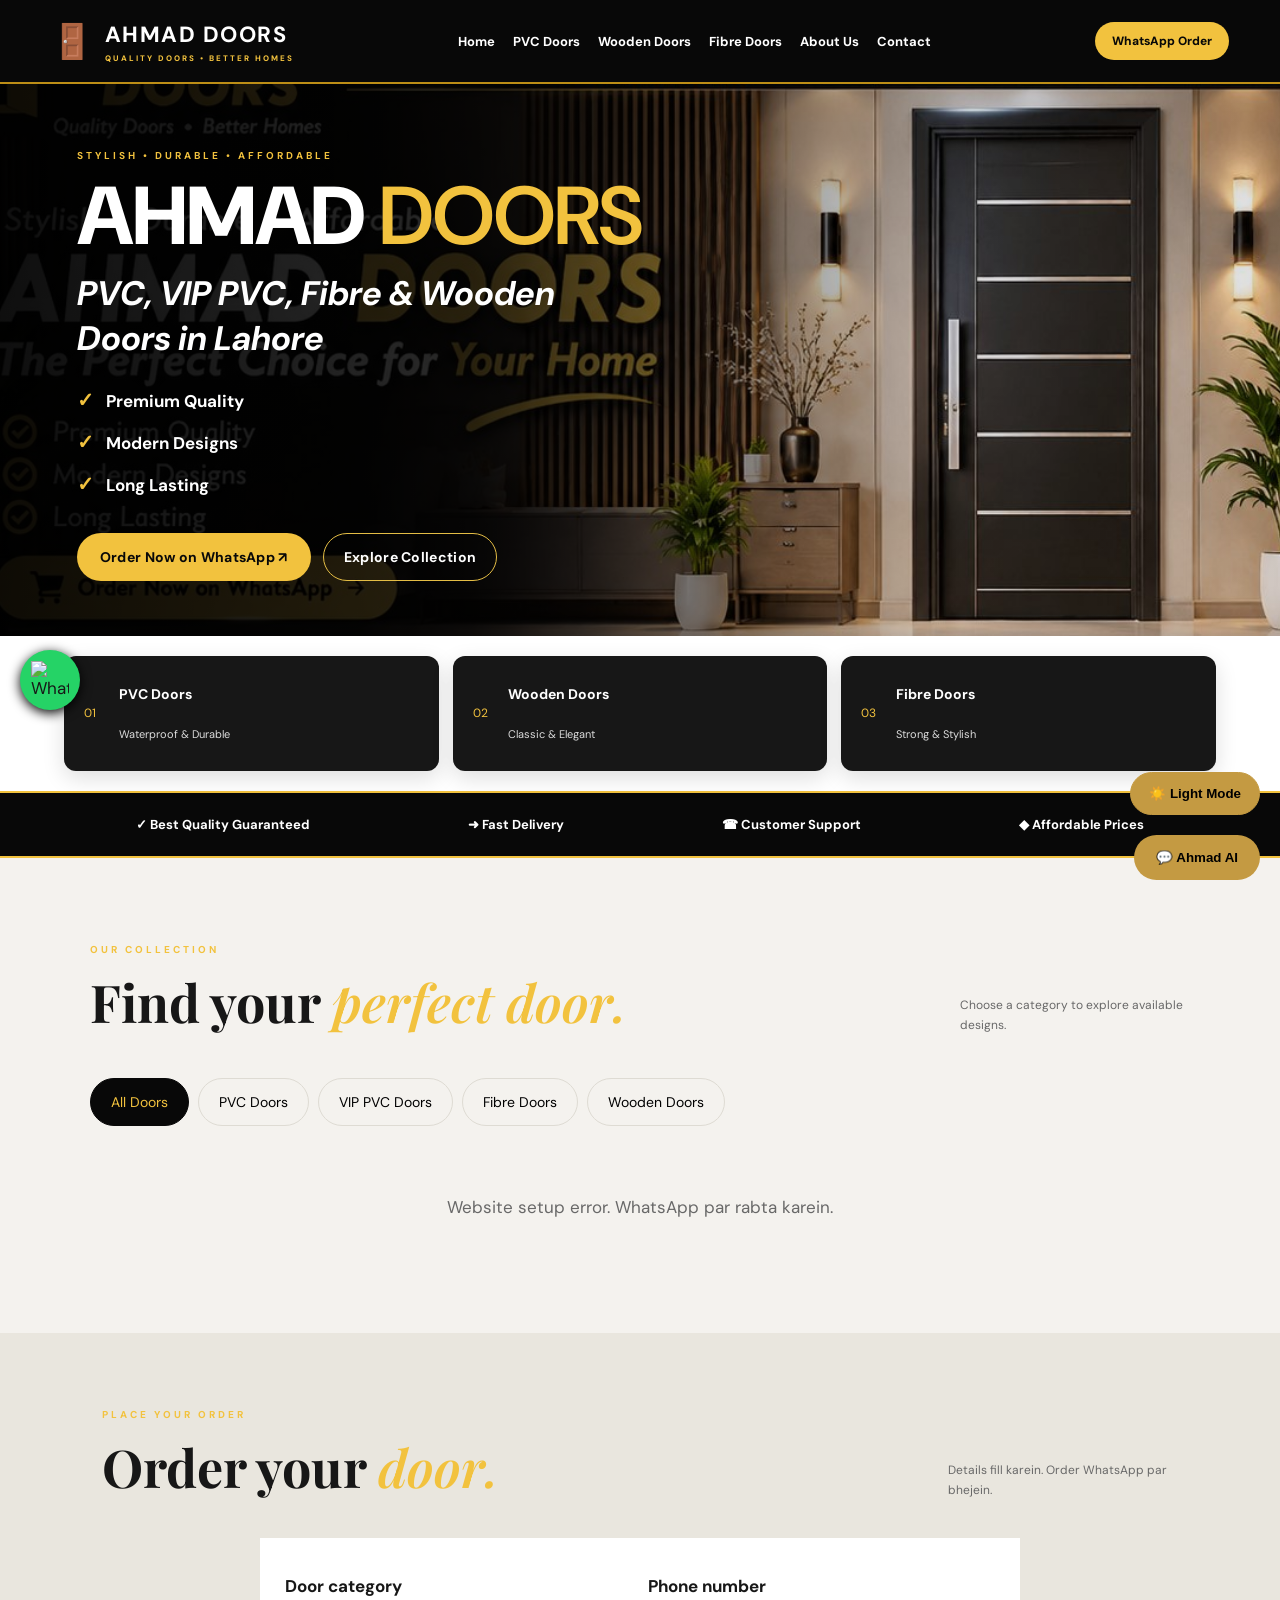
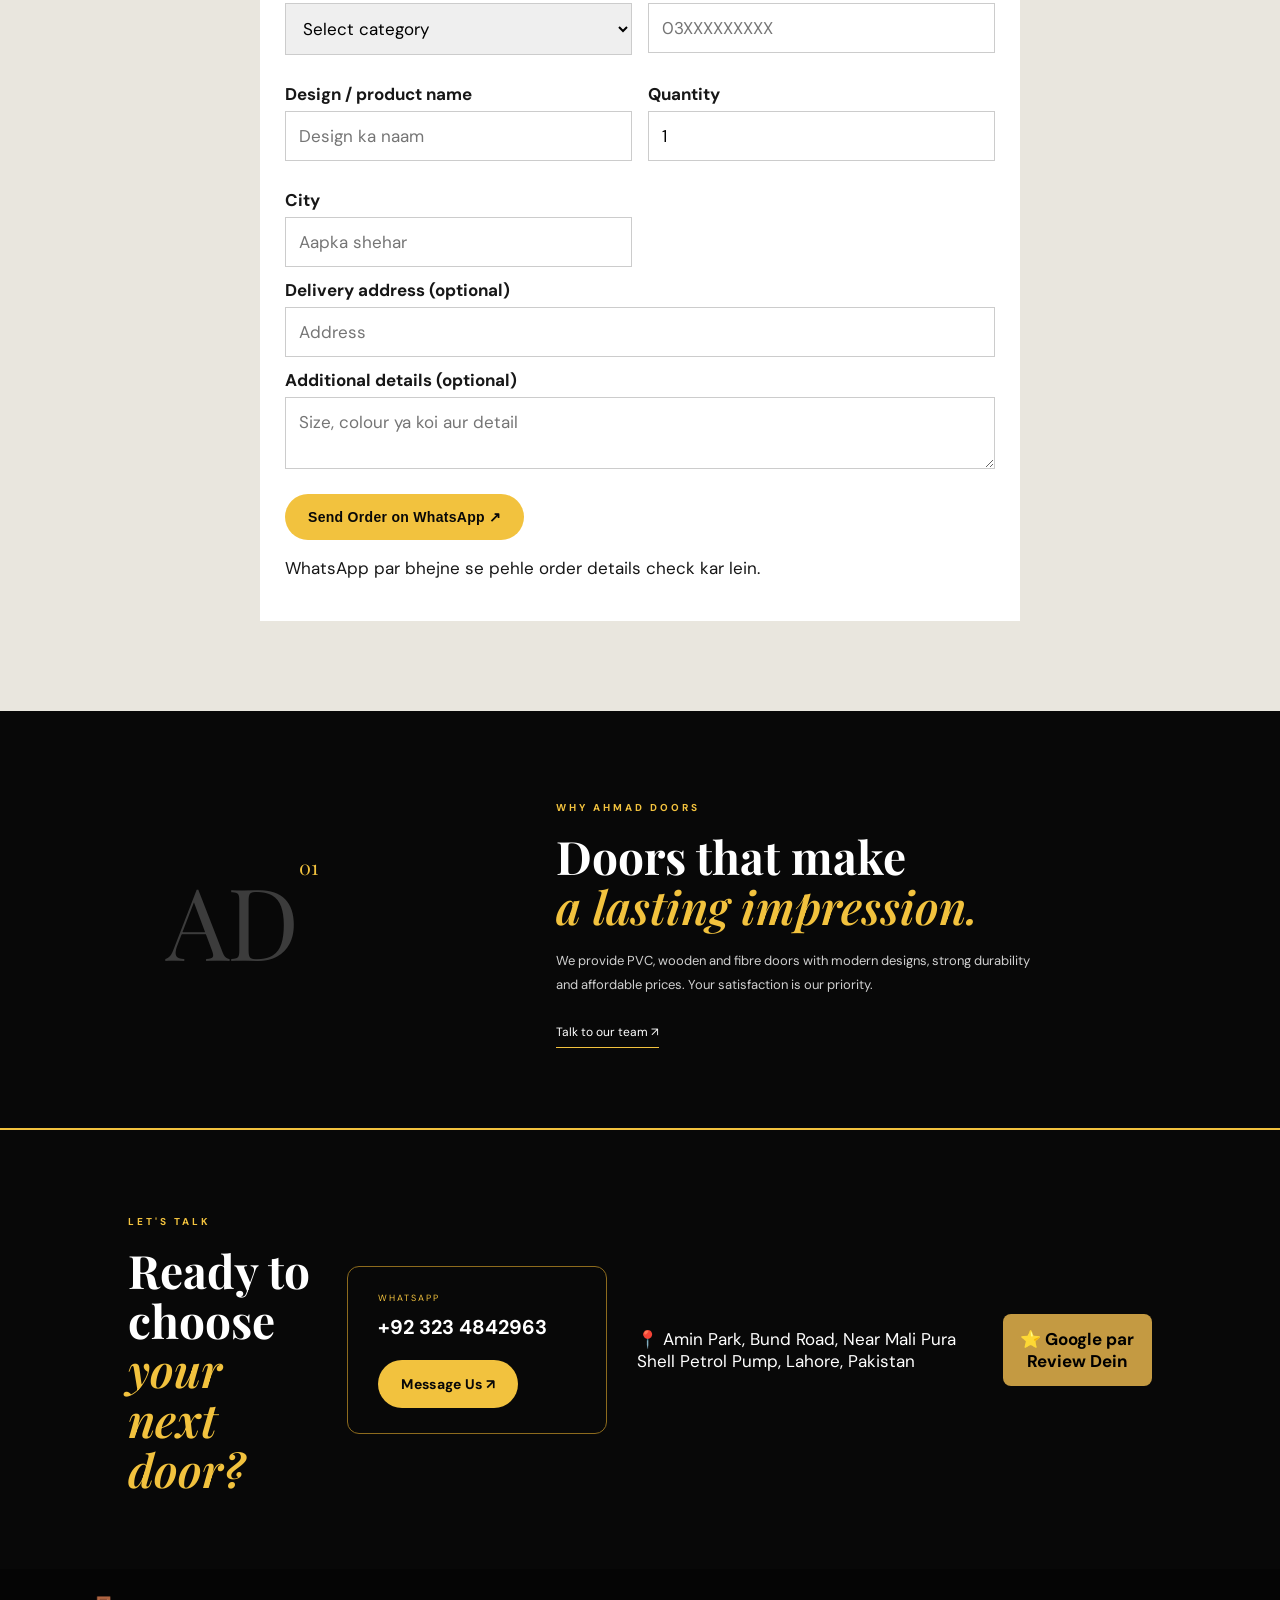
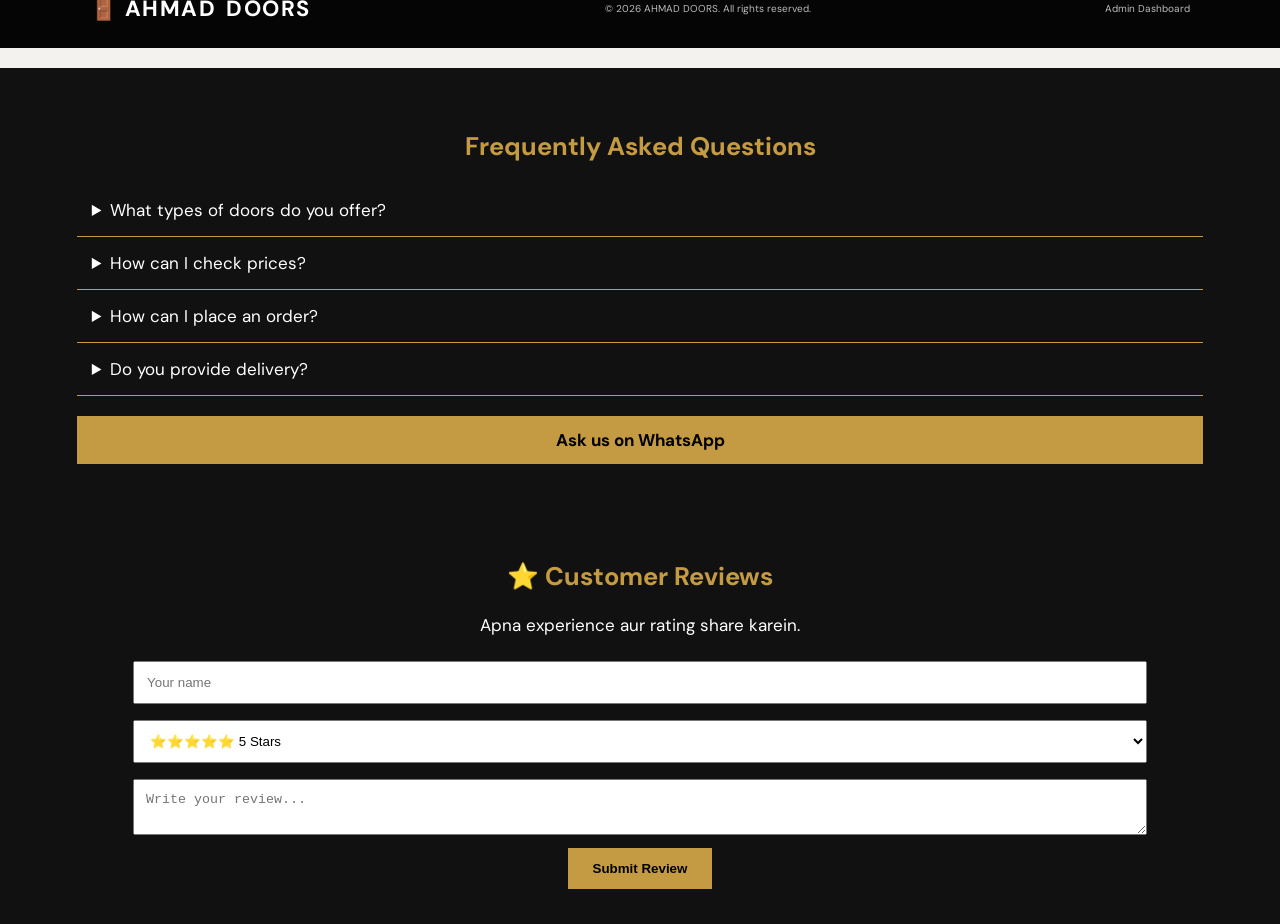
==== index.html @ ab6c2891 "Update index.html" ====
<!doctype html>
<html lang="en">
<head>
<meta charset="utf-8">
<meta name="viewport" content="width=device-width, initial-scale=1">
<meta name="description" content="AHMAD DOORS Lahore offers quality PVC, VIP PVC, fibre and wooden doors in modern designs. Explore our collection and order on WhatsApp.">
<title>AHMAD DOORS | PVC, VIP PVC, Fibre & Wooden Doors</title>
  <meta name="google-site-verification" content="Q3CO1oitR3s1Y35BjrU_xNxwnoVgquFZyL-SvX7sOpM" />
<meta name="theme-color" content="#090909">
<link rel="stylesheet" href="style.css">
<link rel="stylesheet" href="redesign.css?v=3">

<script src="https://cdn.jsdelivr.net/npm/@supabase/supabase-js@2"></script>
<script async src="https://www.googletagmanager.com/gtag/js?id=G-RTSWWF2QYX"></script>
<script>
window.dataLayer = window.dataLayer || [];
function gtag(){dataLayer.push(arguments);}
gtag("js", new Date());
gtag("config", "G-RTSWWF2QYX");
</script>
<style>
.order-form-section{padding:65px 8%;background:#e9e6de;color:#171717}
.customer-order-form{max-width:760px;margin:25px auto;background:white;padding:25px}
.order-grid{display:grid;grid-template-columns:1fr 1fr;gap:16px}
.customer-order-form label{display:block;font-weight:bold;margin:12px 0 6px}
.customer-order-form input,.customer-order-form select,.customer-order-form textarea{width:100%;padding:13px;border:1px solid #ccc;box-sizing:border-box;font:inherit}
.customer-order-form button{margin-top:20px;border:0;cursor:pointer}
@media(max-width:600px){.order-grid{grid-template-columns:1fr}.order-form-section{padding:45px 5%}.customer-order-form{padding:16px}}
</style>
</head>
<body>
<header class="topbar">
<a class="brand" href="#"><span class="brand-mark">🚪</span><span>AHMAD <b>DOORS</b><small>QUALITY DOORS • BETTER HOMES</small></span></a>
<nav><a href="#">Home</a><a href="#products">PVC Doors</a><a href="#products">Wooden Doors</a><a href="#products">Fibre Doors</a><a href="#about">About Us</a><a href="#contact">Contact</a></nav>
<a class="header-order" href="https://wa.me/923234842963" target="_blank" rel="noopener">WhatsApp Order</a>
</header>
<main>
<section class="hero redesign-hero">
<div class="hero-copy">
<p class="eyebrow">STYLISH • DURABLE • AFFORDABLE</p>
<h1>AHMAD <em>DOORS</em></h1>
<h2>PVC, VIP PVC, Fibre & Wooden Doors in Lahore</h2>
<ul class="hero-points"><li>Premium Quality</li><li>Modern Designs</li><li>Long Lasting</li></ul>
<div class="hero-actions">
<a class="button primary" href="https://wa.me/923234842963" target="_blank" rel="noopener">Order Now on WhatsApp ↗</a>
<a class="button ghost" href="#products">Explore Collection</a>
</div>
</div>
</section>
<section class="category-strip" aria-label="Door categories">
<a href="#products" data-filter="PVC Doors"><span>01</span><b>PVC Doors</b><small>Waterproof & Durable</small></a>
<a href="#products" data-filter="Wooden Doors"><span>02</span><b>Wooden Doors</b><small>Classic & Elegant</small></a>
<a href="#products" data-filter="Fibre Doors"><span>03</span><b>Fibre Doors</b><small>Strong & Stylish</small></a>
</section>
<section class="benefit-strip"><span>✓ Best Quality Guaranteed</span><span>➜ Fast Delivery</span><span>☎ Customer Support</span><span>◆ Affordable Prices</span></section>
<section class="products-section" id="products">
<div class="section-heading"><div><p class="eyebrow">OUR COLLECTION</p><h2>Find your <em>perfect door.</em></h2></div><p>Choose a category to explore available designs.</p></div>
<div class="filters" id="filters">
<button class="filter active" data-filter="All">All Doors</button>
<button class="filter" data-filter="PVC Doors">PVC Doors</button>
  <button class="filter" data-filter="VIP PVC Doors">VIP PVC Doors</button>
<button class="filter" data-filter="Fibre Doors">Fibre Doors</button>
<button class="filter" data-filter="Wooden Doors">Wooden Doors</button>
</div>
<div id="product-grid" class="product-grid"><div class="loading">Loading collection…</div></div>
</section>

<section class="order-form-section" id="order">
<div class="section-heading">
<div><p class="eyebrow">PLACE YOUR ORDER</p><h2>Order your <em>door.</em></h2></div>
<p>Details fill karein. Order WhatsApp par bhejein.</p>
</div>
<form id="customer-order-form" class="customer-order-form">
<div class="order-grid">
<div><label for="order-category">Door category</label><select id="order-category" required><option value="">Select category</option><option>PVC Doors</option><option>Fibre Doors</option><option>Wooden Doors</option><option>VIP PVC Doors</option></select></div>
<div><label for="order-phone">Phone number</label><input id="order-phone" required type="tel" maxlength="25" placeholder="03XXXXXXXXX"></div>
<div><label for="order-product">Design / product name</label><input id="order-product" maxlength="100" placeholder="Design ka naam"></div>
<div><label for="order-quantity">Quantity</label><input id="order-quantity" type="number" min="1" max="100" value="1" required></div>
<div><label for="order-city">City</label><input id="order-city" required maxlength="80" placeholder="Aapka shehar"></div>
</div>
<label for="order-address">Delivery address (optional)</label>
<input id="order-address" maxlength="200" placeholder="Address">
<label for="order-notes">Additional details (optional)</label>
<textarea id="order-notes" maxlength="500" placeholder="Size, colour ya koi aur detail"></textarea>
<button class="button primary" type="submit">Send Order on WhatsApp ↗</button>
<p>WhatsApp par bhejne se pehle order details check kar lein.</p>
</form>
</section>

<section class="about" id="about">
<div class="about-number">AD<span>01</span></div>
<div><p class="eyebrow">WHY AHMAD DOORS</p><h2>Doors that make<br><em>a lasting impression.</em></h2><p>We provide PVC, wooden and fibre doors with modern designs, strong durability and affordable prices. Your satisfaction is our priority.</p><a class="text-link" href="https://wa.me/923234842963" target="_blank" rel="noopener">Talk to our team ↗</a></div>
</section>
<section class="contact" id="contact">
<div><p class="eyebrow">LET'S TALK</p><h2>Ready to choose<br><em>your next door?</em></h2></div>
<div class="contact-card"><span>WHATSAPP</span><strong>+92 323 4842963</strong><a class="button primary" href="https://wa.me/923234842963" target="_blank" rel="noopener">Message Us ↗</a></div><p>📍 Amin Park, Bund Road, Near Mali Pura Shell Petrol Pump, Lahore, Pakistan</p>

<a href="https://g.page/r/CVeRqRx_VVHREBM/review"
style="display:block;background:#c49a42;color:black;padding:14px;text-align:center;margin:20px auto;text-decoration:none;font-weight:bold;border-radius:8px">
⭐ Google par Review Dein
</a>
</section>
</main>
<footer><a class="brand footer-brand" href="#">🚪 AHMAD <b>DOORS</b></a><span>© <span id="year"></span> AHMAD DOORS. All rights reserved.</span><a href="admin.html">Admin Dashboard</a></footer>

<script>
document.getElementById("customer-order-form").addEventListener("submit",function(e){
e.preventDefault();
const v=id=>document.getElementById(id).value.trim();
const message="Assalam-o-Alaikum, mujhe AHMAD DOORS se order karna hai.\nName: "+v("order-name")+"\nPhone: "+v("order-phone")+"\nCategory: "+v("order-category")+"\nDesign: "+(v("order-product")||"Not specified")+"\nQuantity: "+v("order-quantity")+"\nCity: "+v("order-city")+"\nAddress: "+(v("order-address")||"Not provided")+"\nDetails: "+(v("order-notes")||"None");
window.open("https://wa.me/923234842963?text="+encodeURIComponent(message),"_blank");
});
</script>
<script src="config.js"></script>
<script src="app.js?v=2"></script><style>
#ahmad-ai-btn{position:fixed;bottom:20px;right:20px;background:#c49a42;color:#000;border:0;border-radius:50px;padding:15px 22px;font-weight:bold;z-index:9999}
#ahmad-ai-box{display:none;position:fixed;bottom:85px;right:15px;width:300px;background:#111;color:white;border:1px solid #c49a42;border-radius:14px;padding:15px;z-index:9999}
#ahmad-ai-box input{width:100%;padding:12px;box-sizing:border-box;margin-top:10px}
#ahmad-ai-box button{padding:10px;background:#c49a42;border:0;margin-top:8px}
#ahmad-ai-answer{font-size:14px;line-height:1.6}
</style>

<button id="ahmad-ai-btn" onclick="document.getElementById('ahmad-ai-box').style.display='block'">💬 Ahmad AI</button>

<div id="ahmad-ai-box">
<h3>🚪 Ahmad AI Assistant</h3>
<p id="ahmad-ai-answer">Assalam-o-Alaikum! AHMAD DOORS mein khush aamdeed. Aap kya maloomat chahte hain?</p>
<input id="ahmad-ai-question" placeholder="Apna sawal likhein">
<button onclick="ahmadAsk()">Send</button>
<button onclick="document.getElementById('ahmad-ai-box').style.display='none'">Close</button>
</div>

<script>
function ahmadAsk(){
const q=document.getElementById('ahmad-ai-question').value.toLowerCase();
let a="Mazeed maloomat aur order ke liye WhatsApp par rabta karein: 0323 4842963";
if(q.includes("pvc"))a="Hum PVC doors provide karte hain. Design aur price ke liye WhatsApp karein.";
else if(q.includes("wood"))a="Wooden doors ke designs aur prices ke liye WhatsApp karein.";
else if(q.includes("fibre"))a="Fibre doors ki maloomat ke liye WhatsApp karein.";
else if(q.includes("price")||q.includes("rate"))a="Har design ki price mukhtalif ho sakti hai. WhatsApp par poochein.";
else if(q.includes("order"))a="Order form bharein ya WhatsApp karein: 0323 4842963";
else if(q.includes("delivery"))a="Delivery details confirm karne ke liye WhatsApp par rabta karein.";
document.getElementById('ahmad-ai-answer').innerText=a;
}
</script><section id="faq" style="background:#111;color:white;padding:40px 6%;margin-top:20px">
<h2 style="color:#c49a42;text-align:center">Frequently Asked Questions</h2>

<details style="padding:15px;border-bottom:1px solid #c49a42">
<summary>What types of doors do you offer?</summary>
<p>We offer PVC, Fibre and Wooden doors.</p>
</details>

<details style="padding:15px;border-bottom:1px solid #c49a42">
<summary>How can I check prices?</summary>
<p>Contact us on WhatsApp for the latest prices.</p>
</details>

<details style="padding:15px;border-bottom:1px solid #c49a42">
<summary>How can I place an order?</summary>
<p>Fill out our order form or contact us on WhatsApp.</p>
</details>

<details style="padding:15px;border-bottom:1px solid #c49a42">
<summary>Do you provide delivery?</summary>
<p>Contact us to confirm delivery availability in your city.</p>
</details>

<a href="https://wa.me/923234842963" style="display:block;background:#c49a42;color:black;padding:13px;text-align:center;margin-top:20px;text-decoration:none;font-weight:bold">Ask us on WhatsApp</a>
</section>
</body><style>
body.light-mode {
  background:#f5f5f5 !important;
  color:#171717 !important;
}
body.light-mode section,
body.light-mode .products-section {
  background:#f5f5f5 !important;
  color:#171717 !important;
}
#theme-toggle {
  position:fixed;
  bottom:85px;
  right:20px;
  z-index:99999;
  padding:13px 18px;
  border:1px solid #c49a42;
  border-radius:30px;
  background:#c49a42;
  color:black;
  font-weight:bold;
  cursor:pointer;
}
</style>

<button id="theme-toggle" onclick="
document.body.classList.toggle('light-mode');
this.innerText=document.body.classList.contains('light-mode')?'🌙 Dark Mode':'☀️ Light Mode';
">☀️ Light Mode</button><section id="reviews" style="background:#111;color:white;padding:35px 6%;text-align:center">
<h2 style="color:#c49a42">⭐ Customer Reviews</h2>
<p>Apna experience aur rating share karein.</p>

<form onsubmit="event.preventDefault();let n=document.getElementById('review-name').value;let r=document.getElementById('review-rating').value;let m=document.getElementById('review-message').value;window.open('https://wa.me/923234842963?text='+encodeURIComponent('AHMAD DOORS Review%0AName: '+n+'%0ARating: '+r+' stars%0AReview: '+m),'_blank')">
<input id="review-name" required placeholder="Your name" style="padding:12px;width:90%;margin:8px">
<select id="review-rating" style="padding:12px;width:90%;margin:8px">
<option value="5">⭐⭐⭐⭐⭐ 5 Stars</option>
<option value="4">⭐⭐⭐⭐ 4 Stars</option>
<option value="3">⭐⭐⭐ 3 Stars</option>
<option value="2">⭐⭐ 2 Stars</option>
<option value="1">⭐ 1 Star</option>
</select>
<textarea id="review-message" required placeholder="Write your review..." style="padding:12px;width:90%;margin:8px"></textarea>
<button type="submit" style="padding:13px 25px;background:#c49a42;border:0;font-weight:bold">Submit Review</button>
</form>
</section>
<a href="https://wa.me/923234842963"
target="_blank" rel="noopener"
style="position:fixed;bottom:190px;left:20px;width:60px;height:60px;background:#25D366;border-radius:50%;display:flex;align-items:center;justify-content:center;z-index:99999;box-shadow:0 3px 12px #000">
<img src="https://upload.wikimedia.org/wikipedia/commons/6/6b/WhatsApp.svg" width="38" height="38" alt="WhatsApp">
</a>
---- style.css ----
@import url('https://fonts.googleapis.com/css2?family=DM+Sans:wght@400;500;600;700&family=Playfair+Display:ital,wght@0,600;0,700;1,600;1,700&display=swap');
:root{--ink:#101820;--muted:#69737a;--paper:#f5f3ee;--gold:#c69a56;--line:#dedbd3;--white:#fff}
*{box-sizing:border-box}html{scroll-behavior:smooth}body{margin:0;background:var(--paper);color:var(--ink);font-family:'DM Sans',sans-serif}a{color:inherit;text-decoration:none}.topbar{height:82px;padding:0 7vw;display:flex;align-items:center;justify-content:space-between;background:#101820;color:white}.brand{display:flex;align-items:center;gap:10px;font-size:17px;letter-spacing:1.5px}.brand-mark{font-size:26px}.brand small{display:block;font-size:8px;letter-spacing:2px;color:#c69a56;margin-top:4px}.topbar nav{display:flex;gap:30px;font-size:13px;color:#d4d7d8}.topbar nav a:hover{color:var(--gold)}.header-order{border:1px solid #c69a56;padding:11px 17px;font-size:12px}.hero{background:#101820;color:white;padding:75px 10vw 90px;display:grid;grid-template-columns:1.1fr .9fr;align-items:center;gap:5vw;min-height:510px}.eyebrow{font-size:10px;letter-spacing:3px;color:var(--gold);font-weight:700}.hero h1,.section-heading h2,.about h2,.contact h2{font-family:'Playfair Display',serif;font-size:clamp(42px,5vw,68px);line-height:1.08;margin:18px 0}.hero h1 em,.section-heading h2 em,.about h2 em,.contact h2 em{color:var(--gold);font-weight:600}.hero-text{max-width:440px;color:#b9c0c3;line-height:1.8;font-size:14px}.hero-actions{display:flex;gap:12px;margin-top:28px}.button{display:inline-block;padding:14px 20px;font-size:12px;font-weight:700;letter-spacing:.3px}.primary{background:var(--gold);color:#101820}.ghost{border:1px solid #68737a;color:white}.hero-art{height:330px;display:flex;flex-direction:column;align-items:center;justify-content:center;position:relative}.door-frame{height:290px;width:205px;border:8px solid #b18a54;padding:7px;background:#27343b;box-shadow:0 25px 55px #0008;transform:perspective(800px) rotateY(-9deg)}.door{height:100%;background:linear-gradient(110deg,#735033,#a77b4d 48%,#69472e);position:relative;border:2px solid #d2ad79}.door-panel{position:absolute;left:17px;right:17px;border:2px solid #d1a977}.p1{top:18px;height:105px}.p2{top:137px;bottom:17px}.door-handle{position:absolute;right:12px;top:50%;width:9px;height:9px;border-radius:50%;background:#e5c47f;z-index:2}.art-caption{font-size:9px;letter-spacing:3px;margin-top:15px;color:#c69a56}.art-caption span{color:#839097;margin-left:10px}.category-strip{display:grid;grid-template-columns:repeat(3,1fr);padding:0 10vw;background:#e9e6de}.category-strip a{padding:27px 20px;border-right:1px solid #d5d0c5;display:grid;grid-template-columns:35px 1fr;align-items:center}.category-strip a:first-child{border-left:1px solid #d5d0c5}.category-strip span{grid-row:span 2;color:var(--gold);font-size:12px}.category-strip b{font-size:14px}.category-strip small{color:var(--muted);font-size:11px;margin-top:4px}.products-section{padding:85px 10vw}.section-heading{display:flex;justify-content:space-between;align-items:end;gap:20px}.section-heading h2,.about h2,.contact h2{font-size:46px}.section-heading>p{color:var(--muted);font-size:12px;max-width:230px;line-height:1.7}.filters{display:flex;gap:9px;margin:30px 0}.filter{background:transparent;border:1px solid var(--line);padding:10px 15px;font:inherit;font-size:11px;cursor:pointer}.filter.active,.filter:hover{background:var(--ink);color:white;border-color:var(--ink)}.product-grid{display:grid;grid-template-columns:repeat(3,1fr);gap:22px}.product-card{background:white;border:1px solid #e8e4dc}.product-image{height:230px;background:linear-gradient(135deg,#e8e3d9,#c9bda9);display:flex;align-items:center;justify-content:center;overflow:hidden}.product-image img{width:100%;height:100%;object-fit:cover}.image-placeholder{font-family:'Playfair Display',serif;font-size:24px;color:#8c775e}.product-info{padding:19px}.product-category{font-size:9px;letter-spacing:2px;color:var(--gold);font-weight:700}.product-info h3{margin:9px 0;font-family:'Playfair Display',serif;font-size:21px}.product-info p{font-size:12px;color:var(--muted);line-height:1.6;min-height:38px}.product-bottom{display:flex;justify-content:space-between;align-items:center;margin-top:16px}.price{font-size:13px;font-weight:700}.order-small{font-size:10px;background:var(--ink);color:white;padding:10px 12px}.loading,.empty{padding:40px;text-align:center;color:var(--muted);grid-column:1/-1}.about{background:#e9e6de;padding:80px 13vw;display:grid;grid-template-columns:.7fr 1.3fr;gap:7vw;align-items:center}.about-number{font-family:'Playfair Display',serif;font-size:100px;color:#c9bda9}.about-number span{font-size:20px;color:var(--gold);vertical-align:top}.about p:not(.eyebrow){max-width:480px;color:var(--muted);line-height:1.8;font-size:13px}.text-link{display:inline-block;margin-top:15px;font-size:12px;border-bottom:1px solid var(--gold);padding-bottom:7px}.contact{padding:75px 10vw;display:flex;justify-content:space-between;align-items:center;gap:30px;background:#101820;color:white}.contact h2{margin-bottom:0}.contact-card{border:1px solid #45515a;padding:25px 30px;min-width:260px}.contact-card span{display:block;color:var(--gold);font-size:9px;letter-spacing:2px}.contact-card strong{display:block;font-size:20px;margin:10px 0 20px}footer{padding:25px 7vw;display:flex;justify-content:space-between;align-items:center;font-size:10px;color:var(--muted)}.footer-brand{color:var(--ink);font-size:12px}
.admin-wrap{max-width:900px;margin:50px auto;padding:0 20px}.admin-header{display:flex;justify-content:space-between;align-items:center}.panel{background:white;border:1px solid var(--line);padding:24px;margin:20px 0}.panel h2{font-family:'Playfair Display',serif}.field{display:grid;gap:7px;margin:13px 0}.field label{font-size:12px;font-weight:700}.field input,.field select,.field textarea{width:100%;padding:12px;border:1px solid var(--line);font:inherit;background:white}.field textarea{min-height:80px}.form-grid{display:grid;grid-template-columns:1fr 1fr;gap:0 15px}.admin-actions{display:flex;gap:10px;flex-wrap:wrap}.admin-btn{border:0;background:var(--ink);color:white;padding:12px 17px;font:inherit;font-size:12px;cursor:pointer}.admin-btn.secondary{background:#e9e6de;color:var(--ink)}.admin-btn.danger{background:#a33131}.notice{font-size:12px;color:var(--muted);line-height:1.7}.admin-product{display:flex;justify-content:space-between;align-items:center;border-top:1px solid var(--line);padding:13px 0;gap:12px}.admin-product small{display:block;color:var(--muted)}.hidden{display:none!important}
@media(max-width:760px){.topbar{padding:0 5vw;height:70px}.topbar nav{display:none}.header-order{padding:9px;font-size:10px}.hero{padding:55px 7vw;grid-template-columns:1fr;gap:10px}.hero-art{height:270px}.door-frame{height:235px;width:165px}.category-strip{padding:0 5vw}.category-strip a{padding:20px 8px;grid-template-columns:25px 1fr}.category-strip b{font-size:11px}.category-strip small{font-size:9px}.products-section{padding:60px 6vw}.section-heading{display:block}.section-heading h2,.about h2,.contact h2{font-size:38px}.section-heading>p{max-width:none}.filters{overflow:auto}.filter{white-space:nowrap}.product-grid{grid-template-columns:1fr 1fr;gap:12px}.product-image{height:165px}.product-info{padding:13px}.product-info h3{font-size:17px}.product-info p{font-size:11px}.product-bottom{align-items:flex-start;flex-direction:column;gap:10px}.about{padding:55px 8vw;grid-template-columns:1fr;gap:10px}.about-number{font-size:60px}.contact{padding:55px 7vw;display:block}.contact-card{margin-top:30px}footer{padding:20px 6vw;gap:12px;flex-wrap:wrap}.form-grid{grid-template-columns:1fr}}
/* Bigger website layout */
body {
  font-size: 17px;
}

.hero h1 {
  font-size: 65px;
}

.hero h2 {
  font-size: 30px;
}

.product-image {
  height: 280px;
}

.product-info {
  padding: 24px;
}

.product-info h3 {
  font-size: 25px;
}

.product-info p {
  font-size: 15px;
}

.button,
.order-small,
.filter {
  font-size: 14px;
  padding: 14px 20px;
}

.section-heading h2 {
  font-size: 52px;
}

@media(max-width:760px) {
  .product-image {
    height: 210px;
  }

  .product-info h3 {
    font-size: 20px;
  }

  .hero h1 {
    font-size: 45px;
  }
}
---- redesign.css ----
:root{--ink:#080808;--gold:#f2c23e;--paper:#f4f2ee;--muted:#686868}
body{background:var(--paper);color:#171717}
.topbar{height:auto;min-height:84px;padding:12px 4vw;background:#080808;border-bottom:2px solid #bd8e16}
.brand{font-size:22px;font-weight:800;color:#fff}.brand-mark{font-size:34px}.brand small{color:var(--gold)}
.topbar nav{gap:22px;color:#fff;font-weight:700}.topbar nav a:hover{color:var(--gold)}
.header-order{background:var(--gold);color:#080808;border:0;border-radius:30px;font-weight:800}
.redesign-hero{display:flex;align-items:center;min-height:510px;padding:55px 6vw;background:#111 url('hero-doors.jpg') center/cover no-repeat;position:relative}
.redesign-hero:before{content:"";position:absolute;inset:0;background:linear-gradient(90deg,rgba(0,0,0,.94) 0%,rgba(0,0,0,.83) 37%,rgba(0,0,0,.12) 75%)}
.redesign-hero .hero-copy{position:relative;z-index:1;max-width:570px}
.redesign-hero h1{font-family:'DM Sans',sans-serif;font-weight:900;font-size:clamp(48px,7vw,82px);margin:10px 0;color:#fff;letter-spacing:-2px}
.redesign-hero h1 em{color:var(--gold);font-style:normal}
.redesign-hero h2{font-size:clamp(22px,3vw,34px);color:#fff;margin:0 0 18px;font-style:italic}
.hero-points{padding:0;list-style:none;color:#fff;font-weight:700;line-height:2.1}
.hero-points li:before{content:"✓";color:var(--gold);font-size:20px;margin-right:12px}
.button.primary{background:var(--gold);color:#080808;border-radius:30px;padding:15px 23px}
.button.ghost{border:1px solid #e4bd45;border-radius:30px}
.category-strip{padding:18px 4vw;background:#fff;gap:14px}
.category-strip a{background:#171717;color:white;border:0;border-radius:12px;padding:25px 18px;min-height:110px;box-shadow:0 7px 22px #0002}
.category-strip a:first-child{border:0}.category-strip span{color:var(--gold)}.category-strip small{color:#ddd}
.benefit-strip{display:flex;justify-content:space-around;gap:15px;flex-wrap:wrap;background:#080808;color:white;padding:23px 5vw;font-size:13px;font-weight:700;border-top:2px solid var(--gold);border-bottom:2px solid var(--gold)}
.benefit-strip span: first-letter{color:var(--gold)}
.products-section{padding:75px 7vw}.section-heading h2{color:#171717}
.filter{border-radius:24px}.filter.active,.filter:hover{background:#080808;color:var(--gold);border-color:#080808}
.product-card{border-radius:12px;overflow:hidden;box-shadow:0 8px 24px #0000000d}.order-small{background:#080808;color:var(--gold);border-radius:20px}
.about{background:#080808;color:white}.about p:not(.eyebrow){color:#d0d0d0}.about-number{color:#3c3c3c}
.contact{background:#080808;border-top:2px solid var(--gold)}.contact-card{border:1px solid #8d6b1d;border-radius:12px}.contact-card strong{color:#fff}
footer{background:#050505;color:#bbb}.footer-brand{color:#fff}
@media(max-width:760px){.topbar{padding:12px 4vw}.topbar nav{display:none}.redesign-hero{min-height:470px;padding:42px 7vw;background-position:58% center}.redesign-hero:before{background:linear-gradient(90deg,rgba(0,0,0,.93),rgba(0,0,0,.62) 68%,rgba(0,0,0,.25))}.category-strip{padding:12px 4vw;gap:8px}.category-strip a{padding:15px 9px;min-height:100px}.category-strip b{font-size:11px}.category-strip small{font-size:9px}.benefit-strip{justify-content:flex-start;font-size:11px}.products-section{padding:55px 5vw}}
/* Premium Sage Green Theme */
:root {
  --ink: #263a32;
  --gold: #b58b61;
  --paper: #f5f2ea;
  --muted: #68766e;
}

body {
  background: #f5f2ea;
  color: #263a32;
}

.topbar,
.about,
.contact,
.benefit-strip {
  background: #263a32;
}

.topbar {
  border-bottom: 2px solid #b58b61;
}

.brand small,
.eyebrow,
.product-category,
.category-strip span {
  color: #b58b61;
}

.header-order,
.button.primary {
  background: #b58b61;
  color: #fff;
}

.category-strip {
  background: #e9e7dd;
}

.category-strip a {
  background: #344b40;
}

.filter.active,
.filter:hover,
.order-small {
  background: #263a32;
  color: white;
}

.product-card {
  border: 1px solid #dedbd1;
}

.contact {
  border-top: 2px solid #b58b61;
}

footer {
  background: #1d2c25;
  color: #eee;
}/* Header layout fix */
.topbar {
  display: flex;
  flex-wrap: wrap;
  align-items: center;
  justify-content: space-between;
  gap: 12px;
}

.topbar nav {
  display: flex;
  flex-wrap: wrap;
  align-items: center;
  justify-content: center;
  gap: 12px 18px;
}

.brand,
.header-order {
  flex-shrink: 0;
}

.header-order {
  white-space: nowrap;
}

@media(max-width: 900px) {
  .topbar nav {
    display: none;
  }
}/* Restore Original Black & Gold Theme */
:root {
  --ink: #080808;
  --gold: #f2c23e;
  --paper: #f4f2ee;
  --muted: #686868;
}

body {
  background: #f4f2ee;
  color: #171717;
}

.topbar,
.about,
.contact,
.benefit-strip {
  background: #080808;
}

.topbar {
  border-bottom: 2px solid #bd8e16;
}

.brand small,
.eyebrow,
.product-category,
.category-strip span {
  color: #f2c23e;
}

.header-order,
.button.primary {
  background: #f2c23e;
  color: #080808;
}

.category-strip {
  background: #fff;
}

.category-strip a {
  background: #171717;
  color: white;
}

.filter.active,
.filter:hover,
.order-small {
  background: #080808;
  color: #f2c23e;
}

.contact {
  border-top: 2px solid #f2c23e;
}

footer {
  background: #050505;
  color: #bbb;
}/* Door Category Boxes Fix */
.category-strip {
  display: grid;
  grid-template-columns: repeat(3, minmax(0, 1fr));
  gap: 14px;
  padding: 20px 5%;
}

.category-strip a {
  display: grid;
  grid-template-columns: 35px 1fr;
  align-items: center;
  min-width: 0;
  min-height: 115px;
  padding: 20px;
  border-radius: 12px;
  box-sizing: border-box;
}

.category-strip span {
  grid-row: span 2;
}

.category-strip b,
.category-strip small {
  overflow-wrap: anywhere;
}

@media(max-width: 600px) {
  .category-strip {
    grid-template-columns: 1fr;
    padding: 16px 5%;
    gap: 10px;
  }

  .category-strip a {
    min-height: 85px;
    padding: 15px 18px;
  }
}
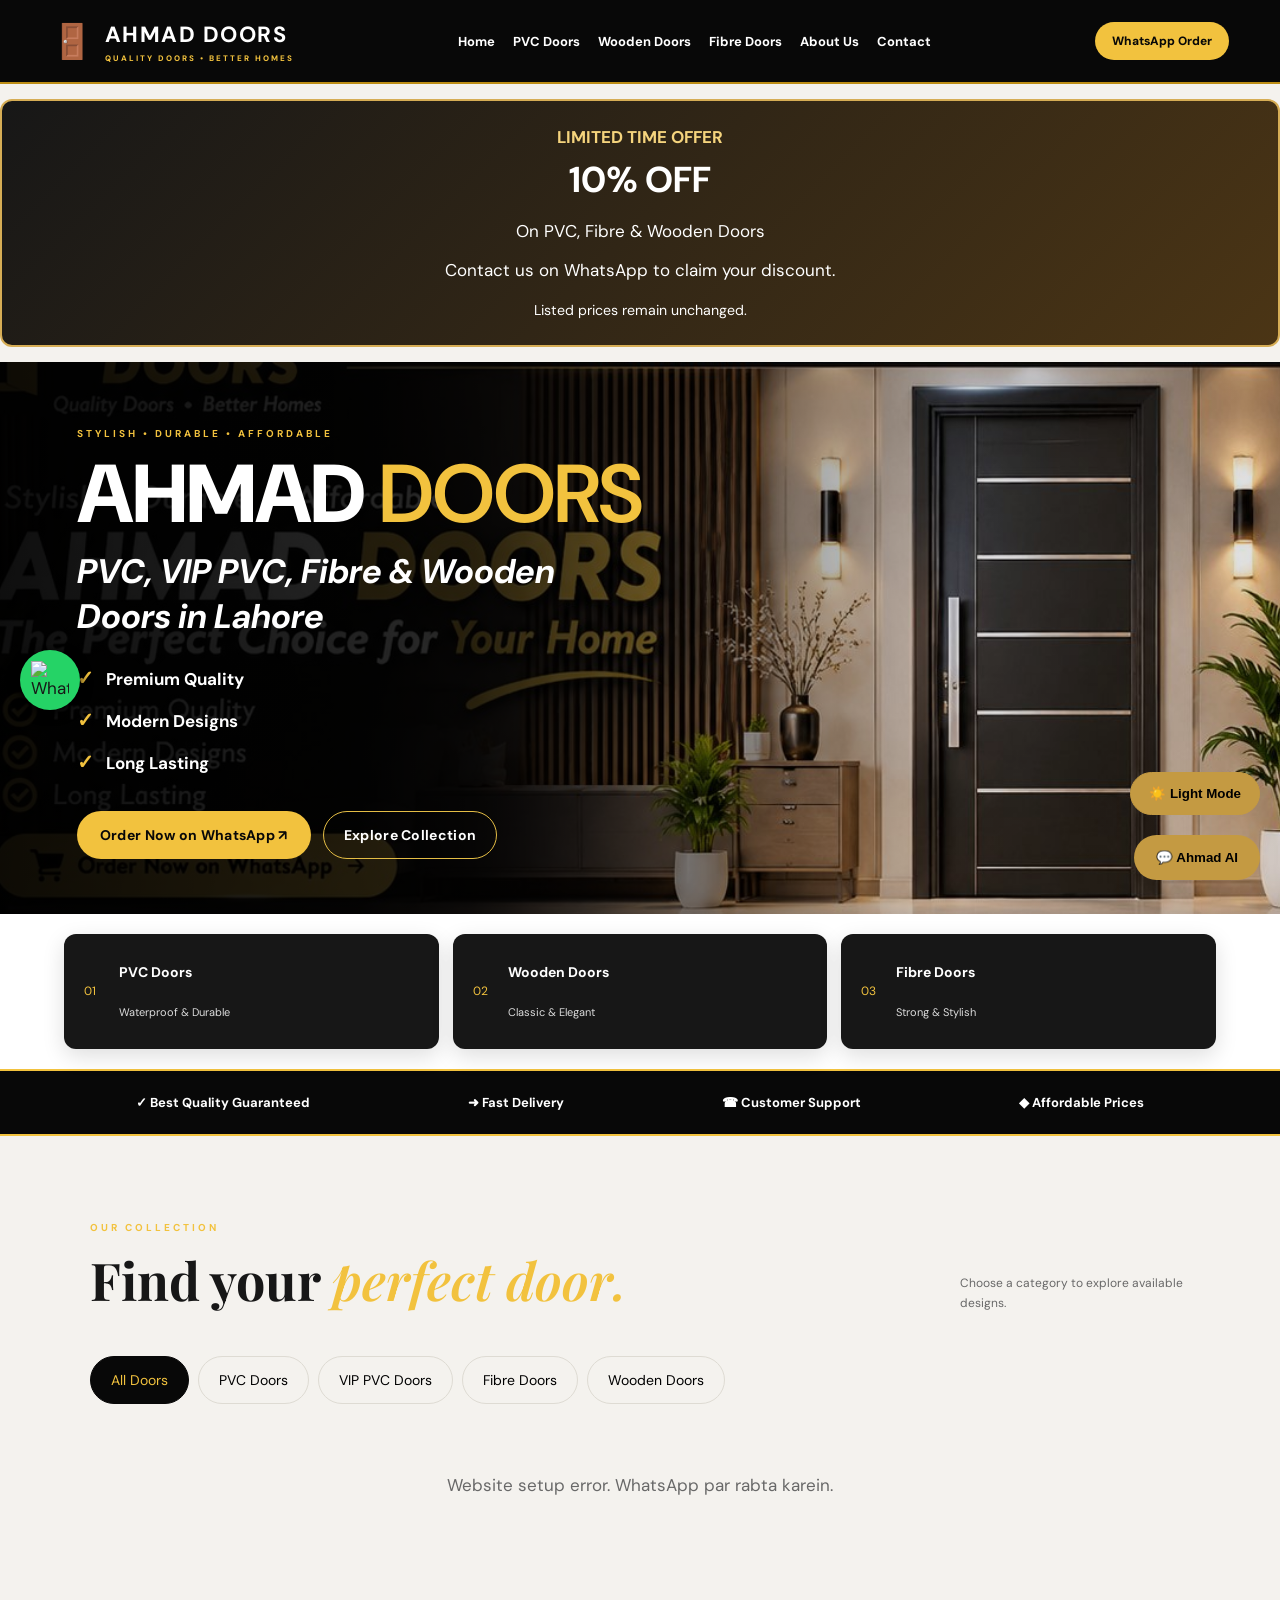
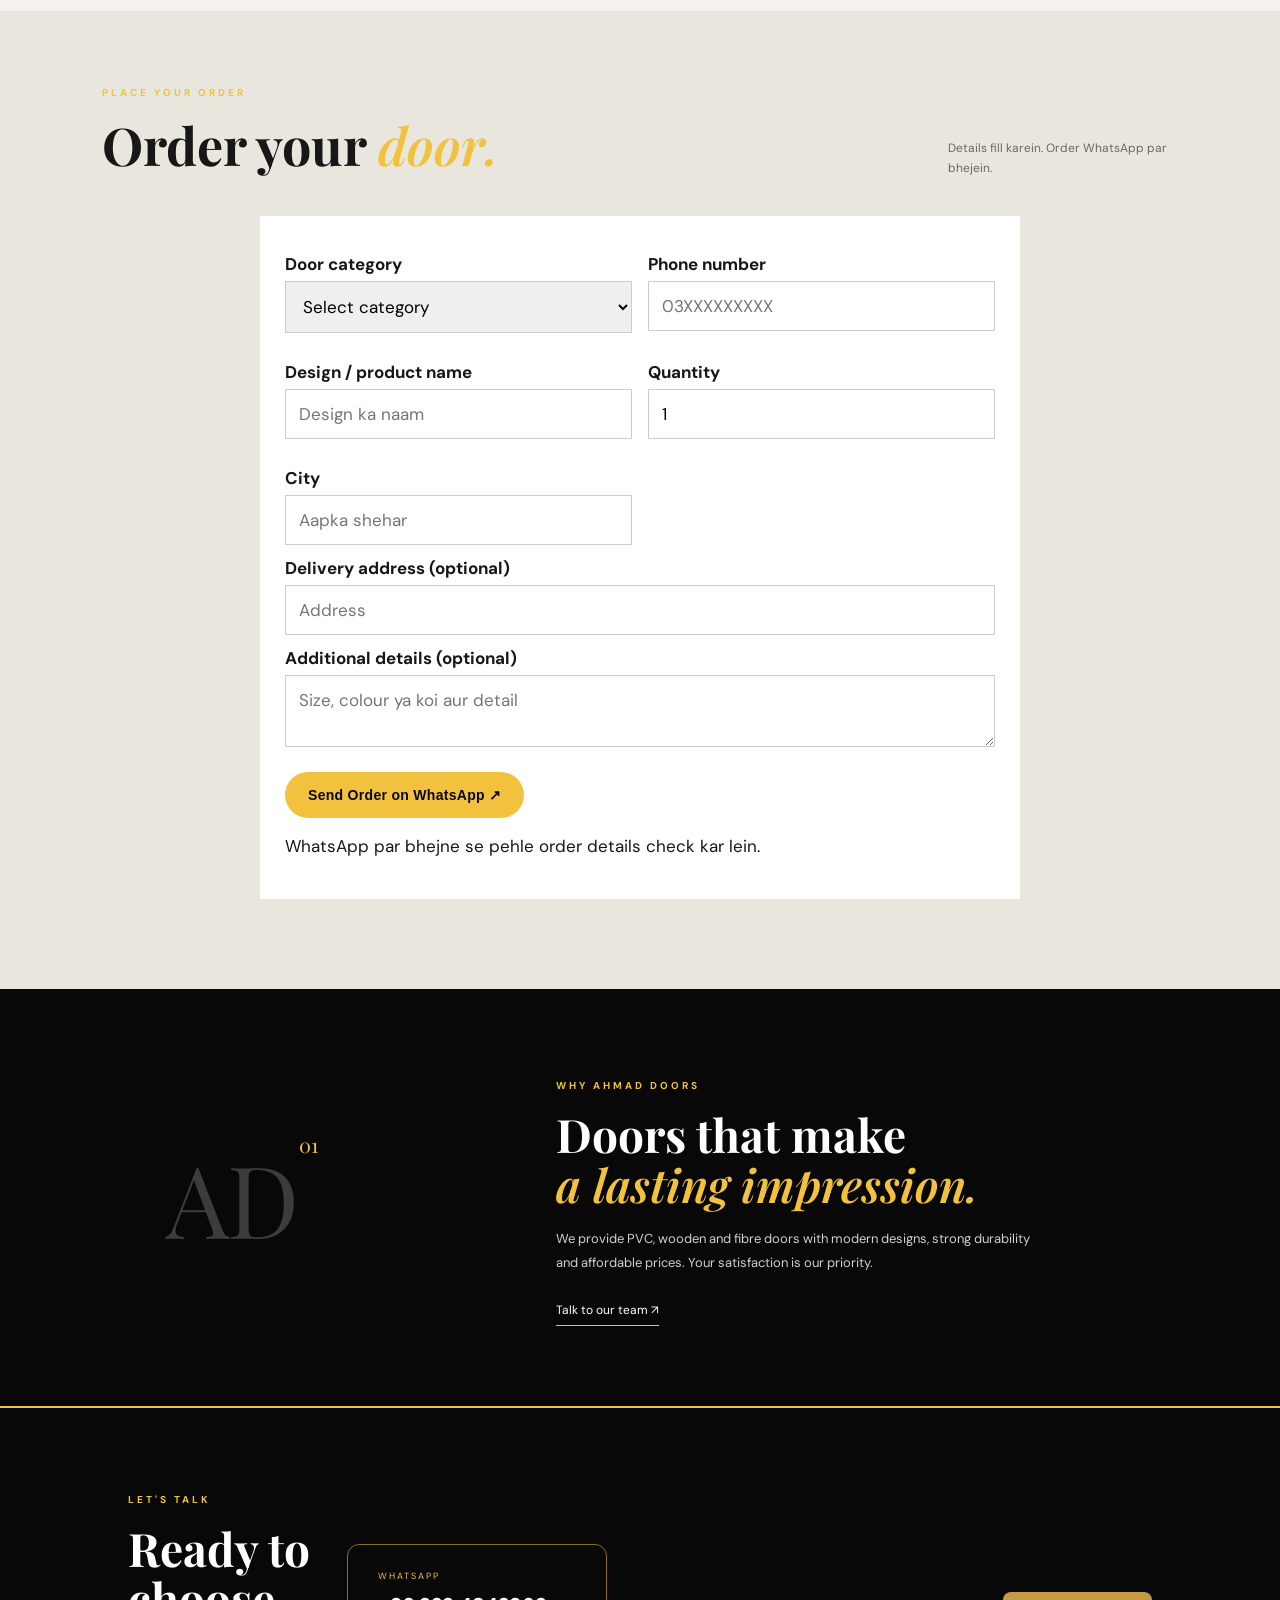
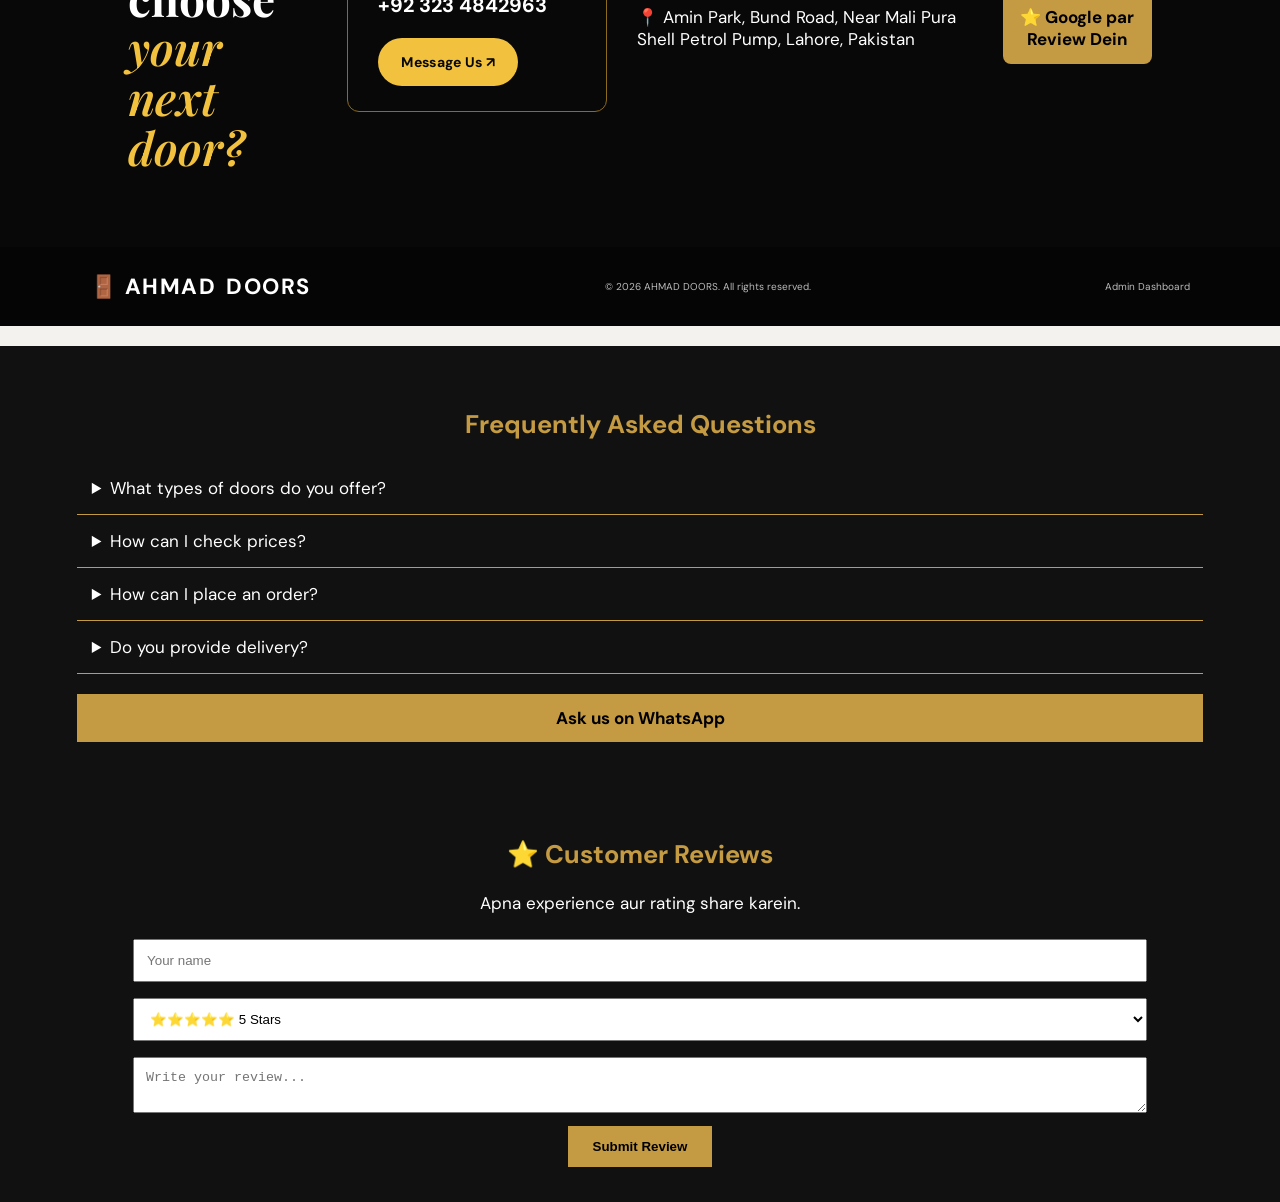
==== commit 3cd47a60: "Update index.html" ====
--- a/index.html
+++ b/index.html
@@ -35,6 +35,15 @@
 <a class="header-order" href="https://wa.me/923234842963" target="_blank" rel="noopener">WhatsApp Order</a>
 </header>
 <main>
+  
+<div style="background:linear-gradient(135deg,#171717,#4b3515);color:#fff;text-align:center;padding:25px 12px;border:2px solid #d6ad55;border-radius:12px;margin:15px auto;">
+  <div style="color:#f5d47d;font-weight:bold;">LIMITED TIME OFFER</div>
+  <h2 style="font-size:36px;margin:8px 0;">10% OFF</h2>
+  <p>On PVC, Fibre & Wooden Doors</p>
+  <p>Contact us on WhatsApp to claim your discount.</p>
+  <small>Listed prices remain unchanged.</small>
+</div>
+
 <section class="hero redesign-hero">
 <div class="hero-copy">
 <p class="eyebrow">STYLISH • DURABLE • AFFORDABLE</p>
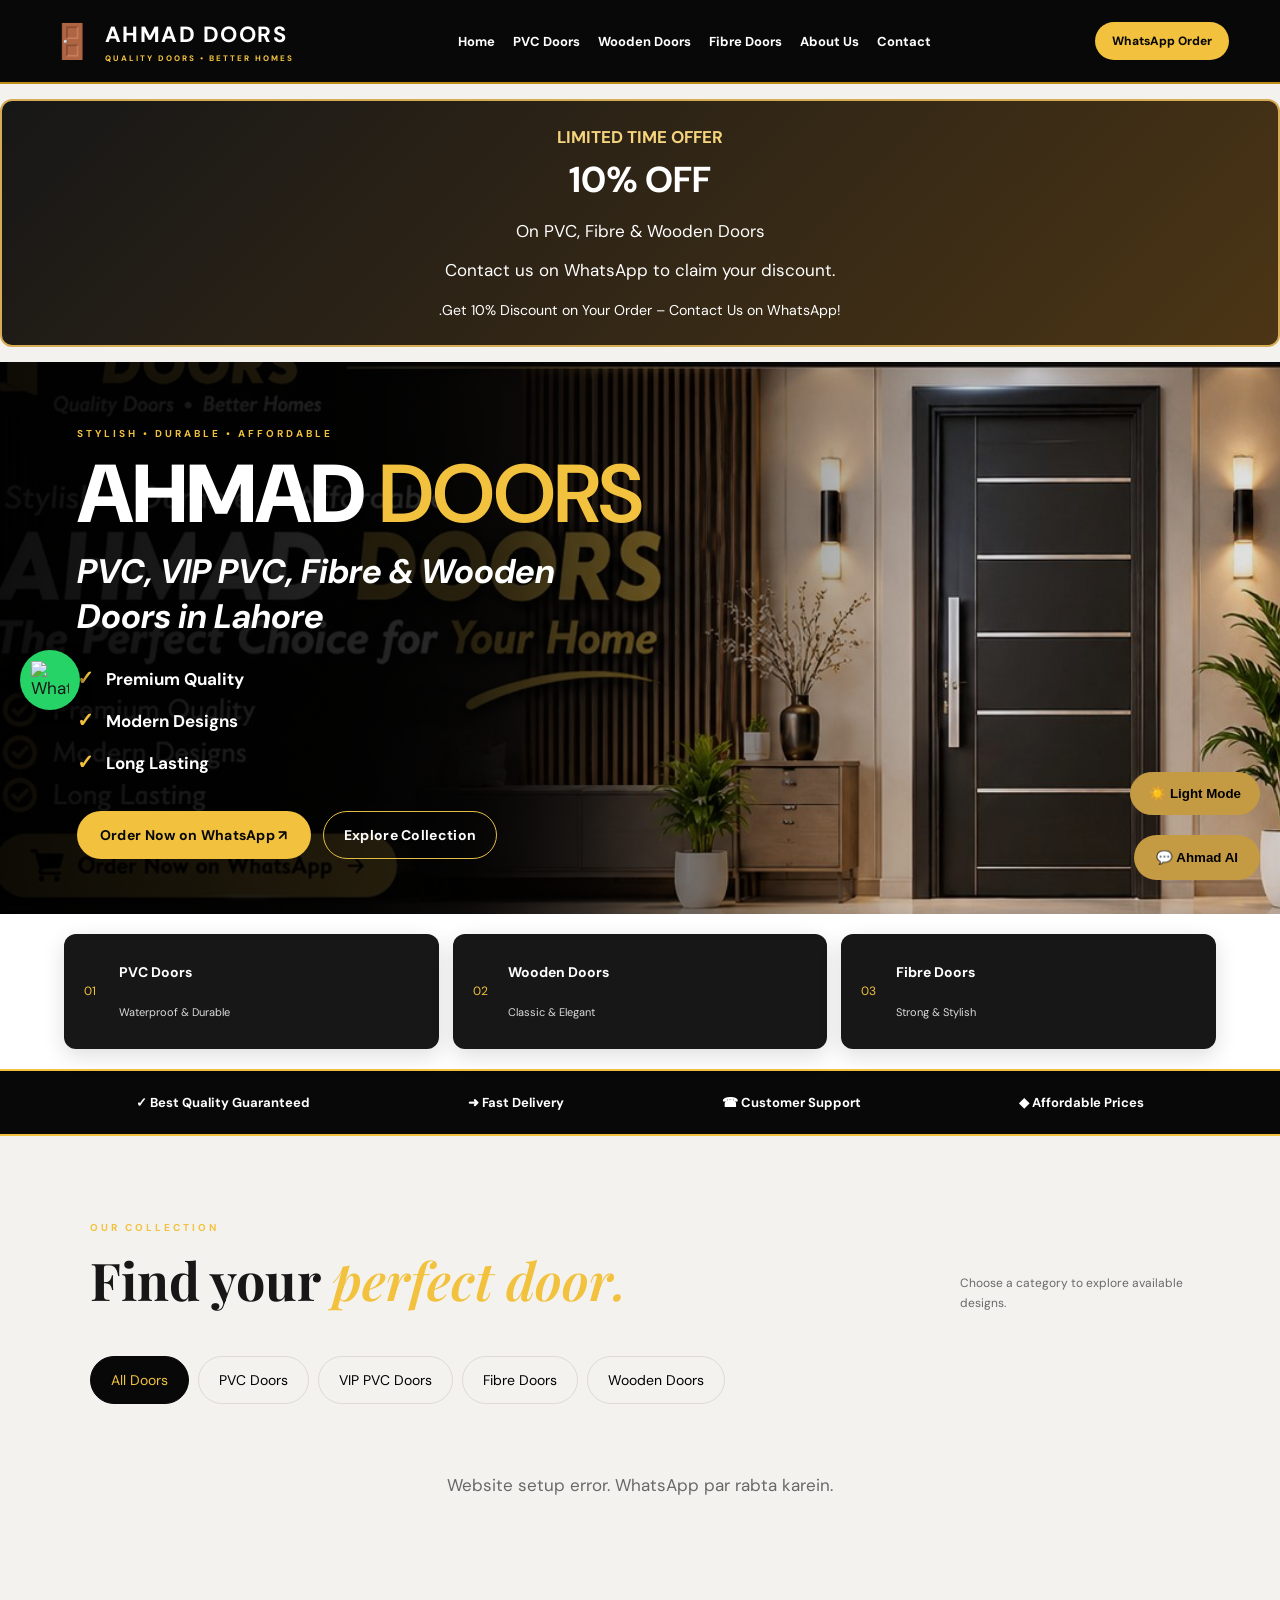
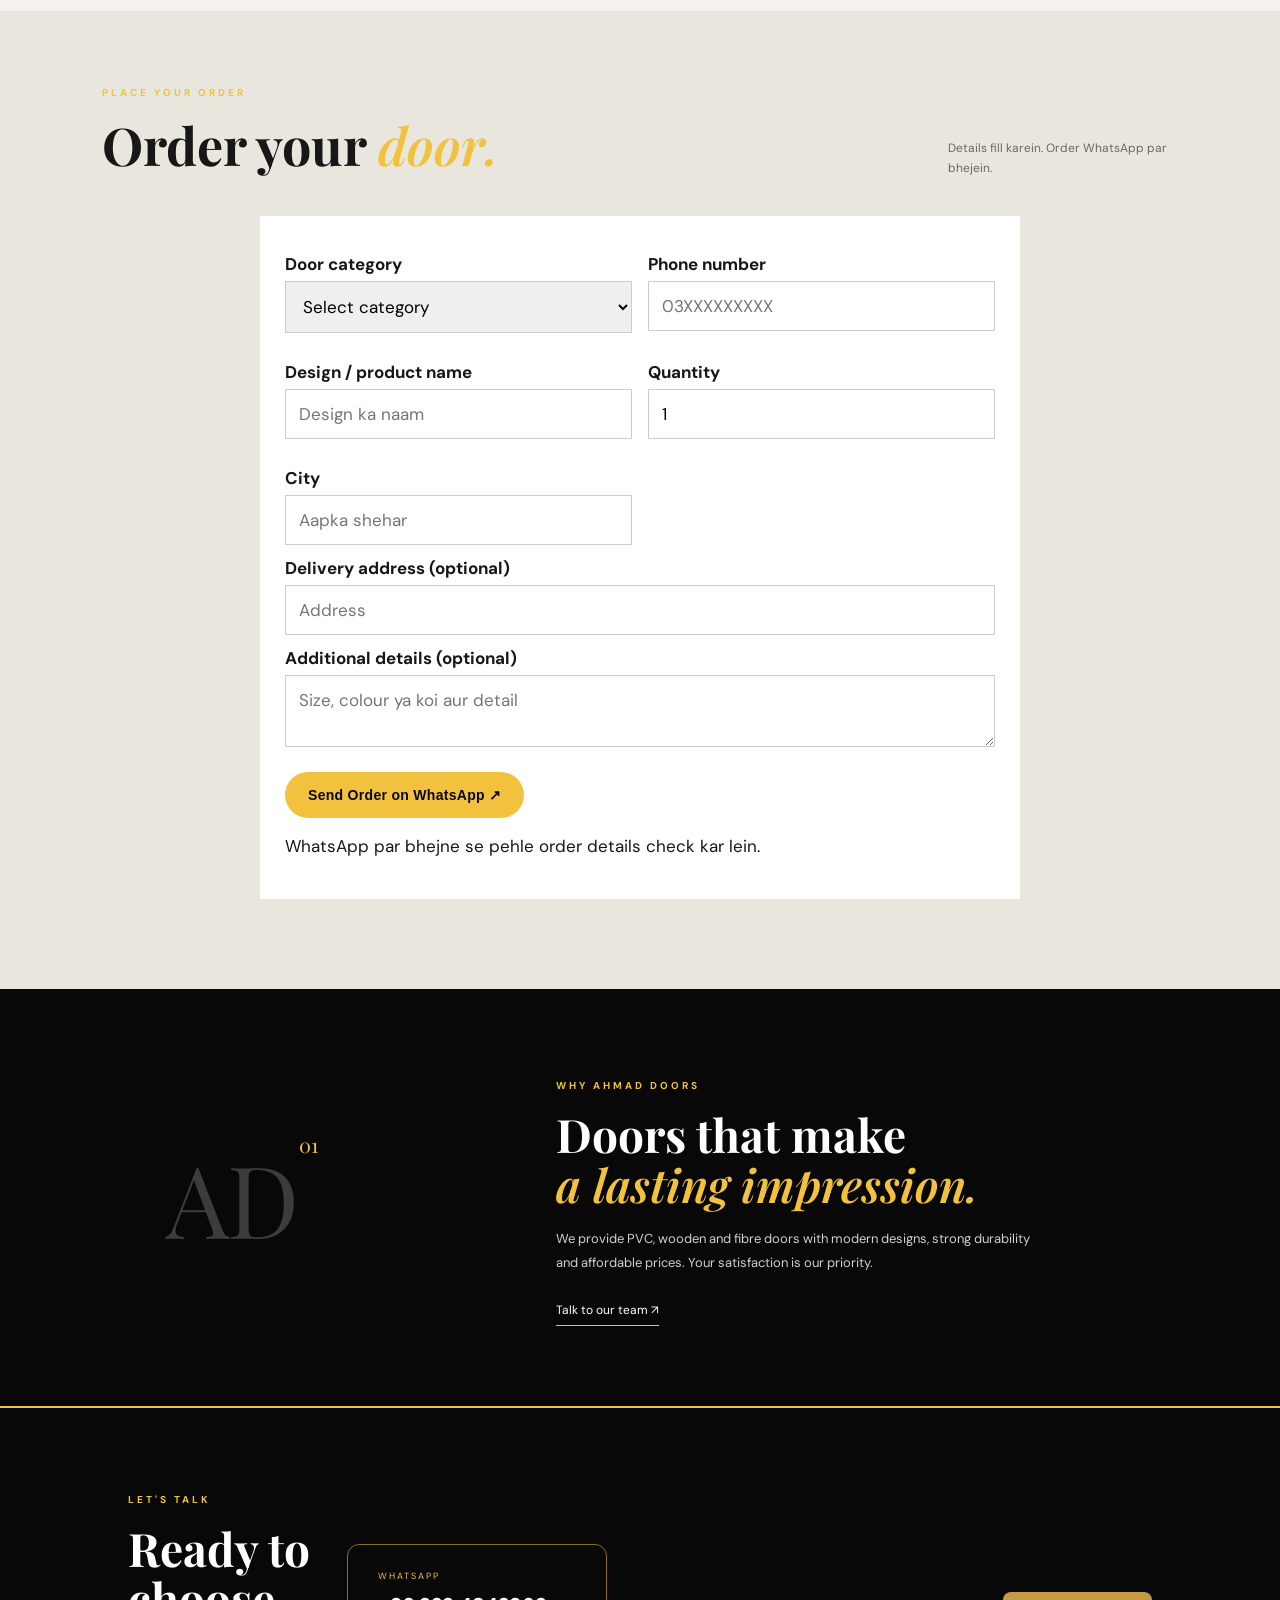
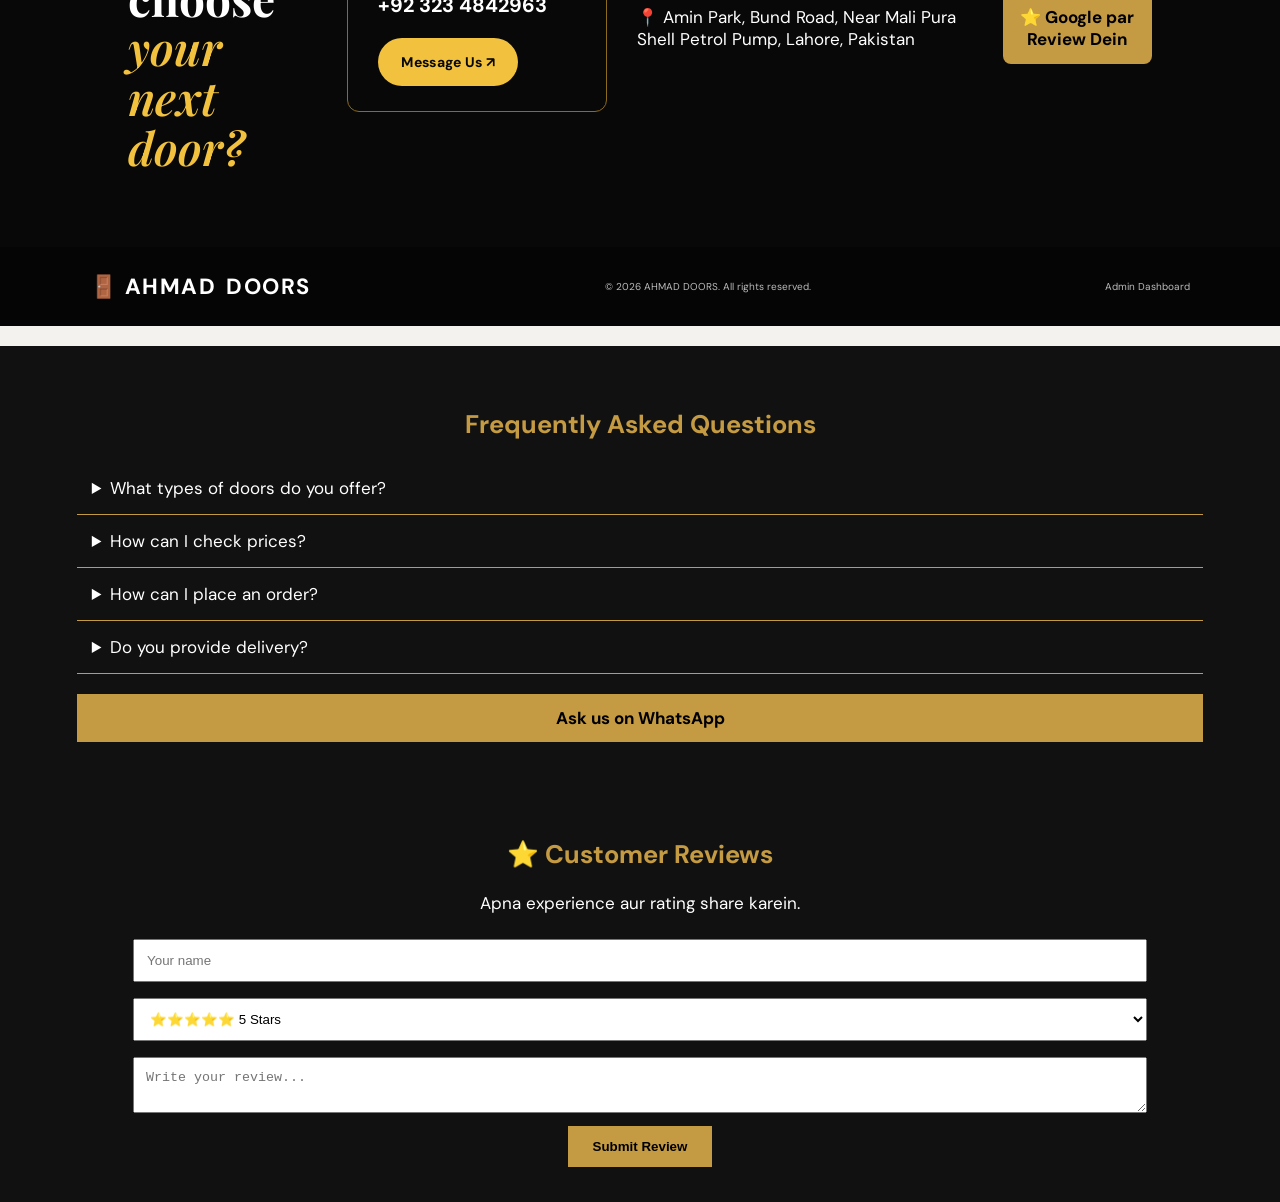
==== commit 4784ff9f: "Update index.html" ====
--- a/index.html
+++ b/index.html
@@ -41,7 +41,7 @@
   <h2 style="font-size:36px;margin:8px 0;">10% OFF</h2>
   <p>On PVC, Fibre & Wooden Doors</p>
   <p>Contact us on WhatsApp to claim your discount.</p>
-  <small>Listed prices remain unchanged.</small>
+  <small>.Get 10% Discount on Your Order – Contact Us on WhatsApp!</small>
 </div>
 
 <section class="hero redesign-hero">
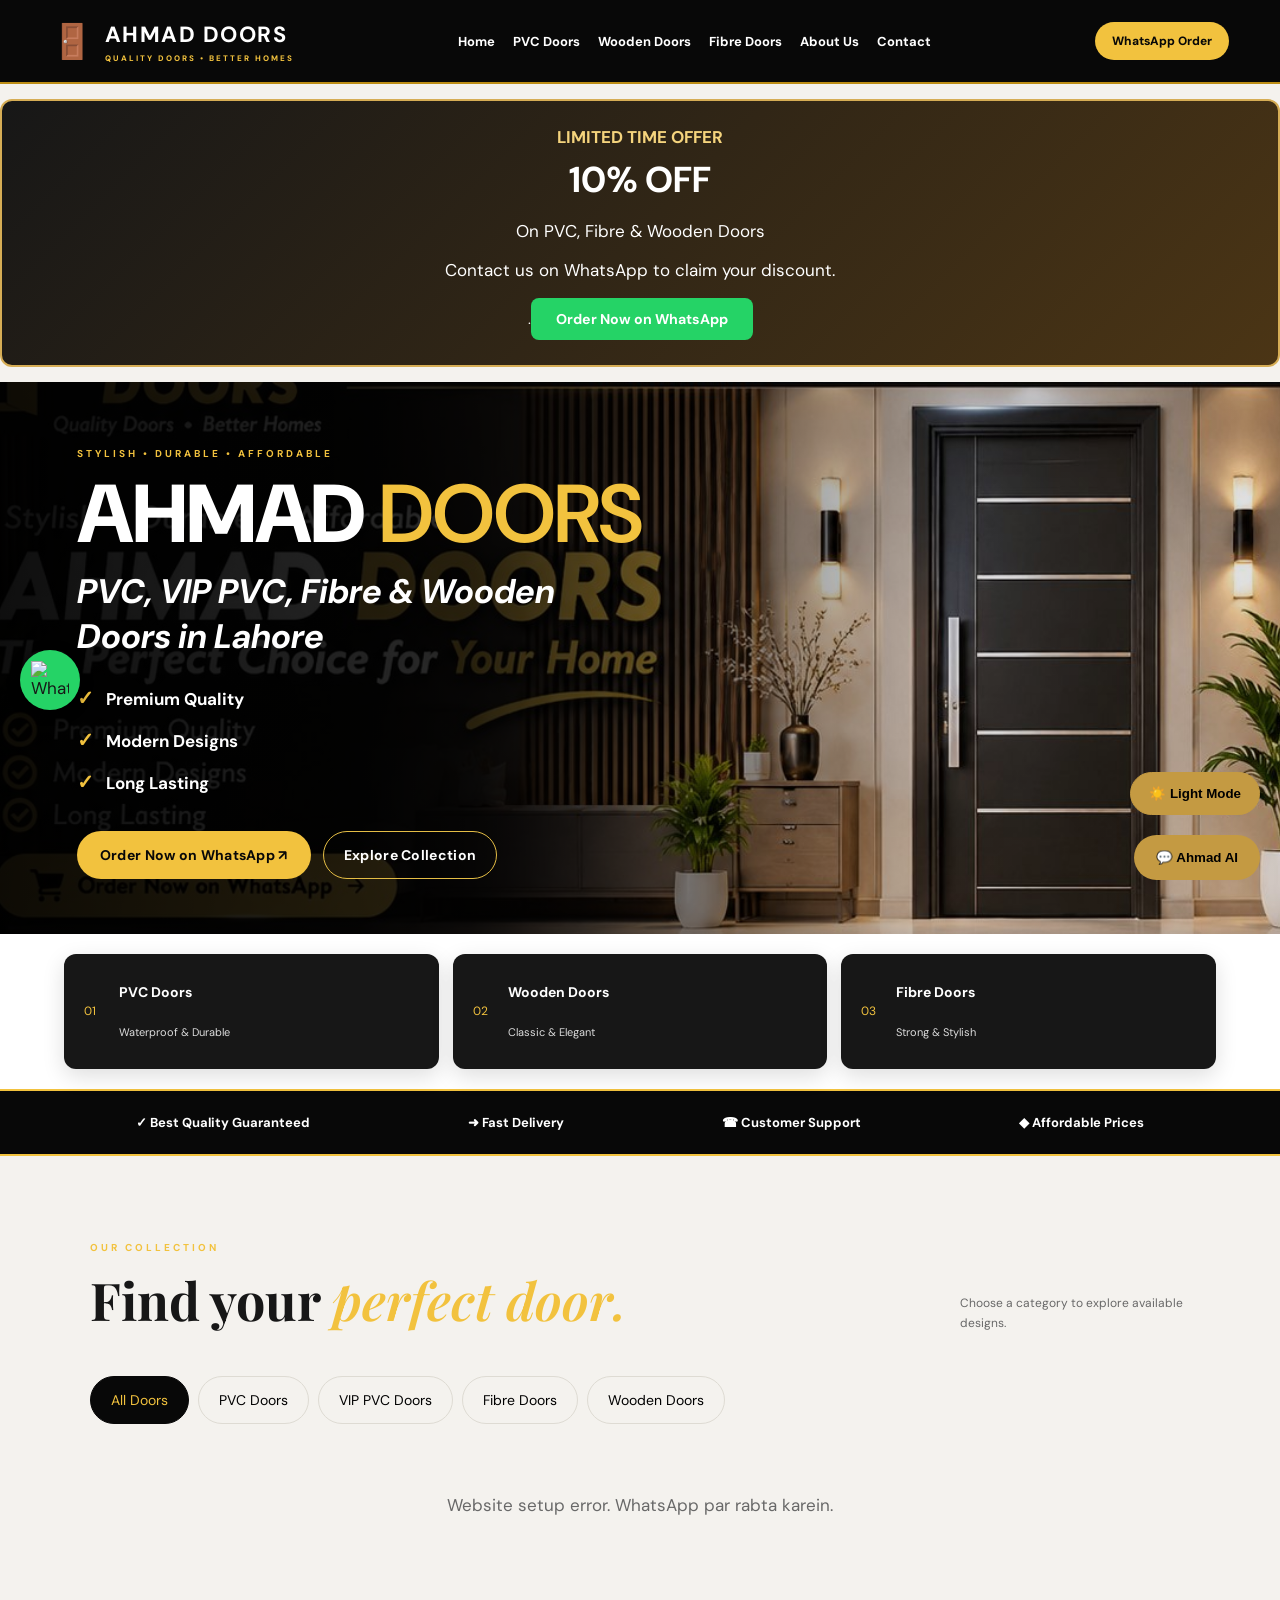
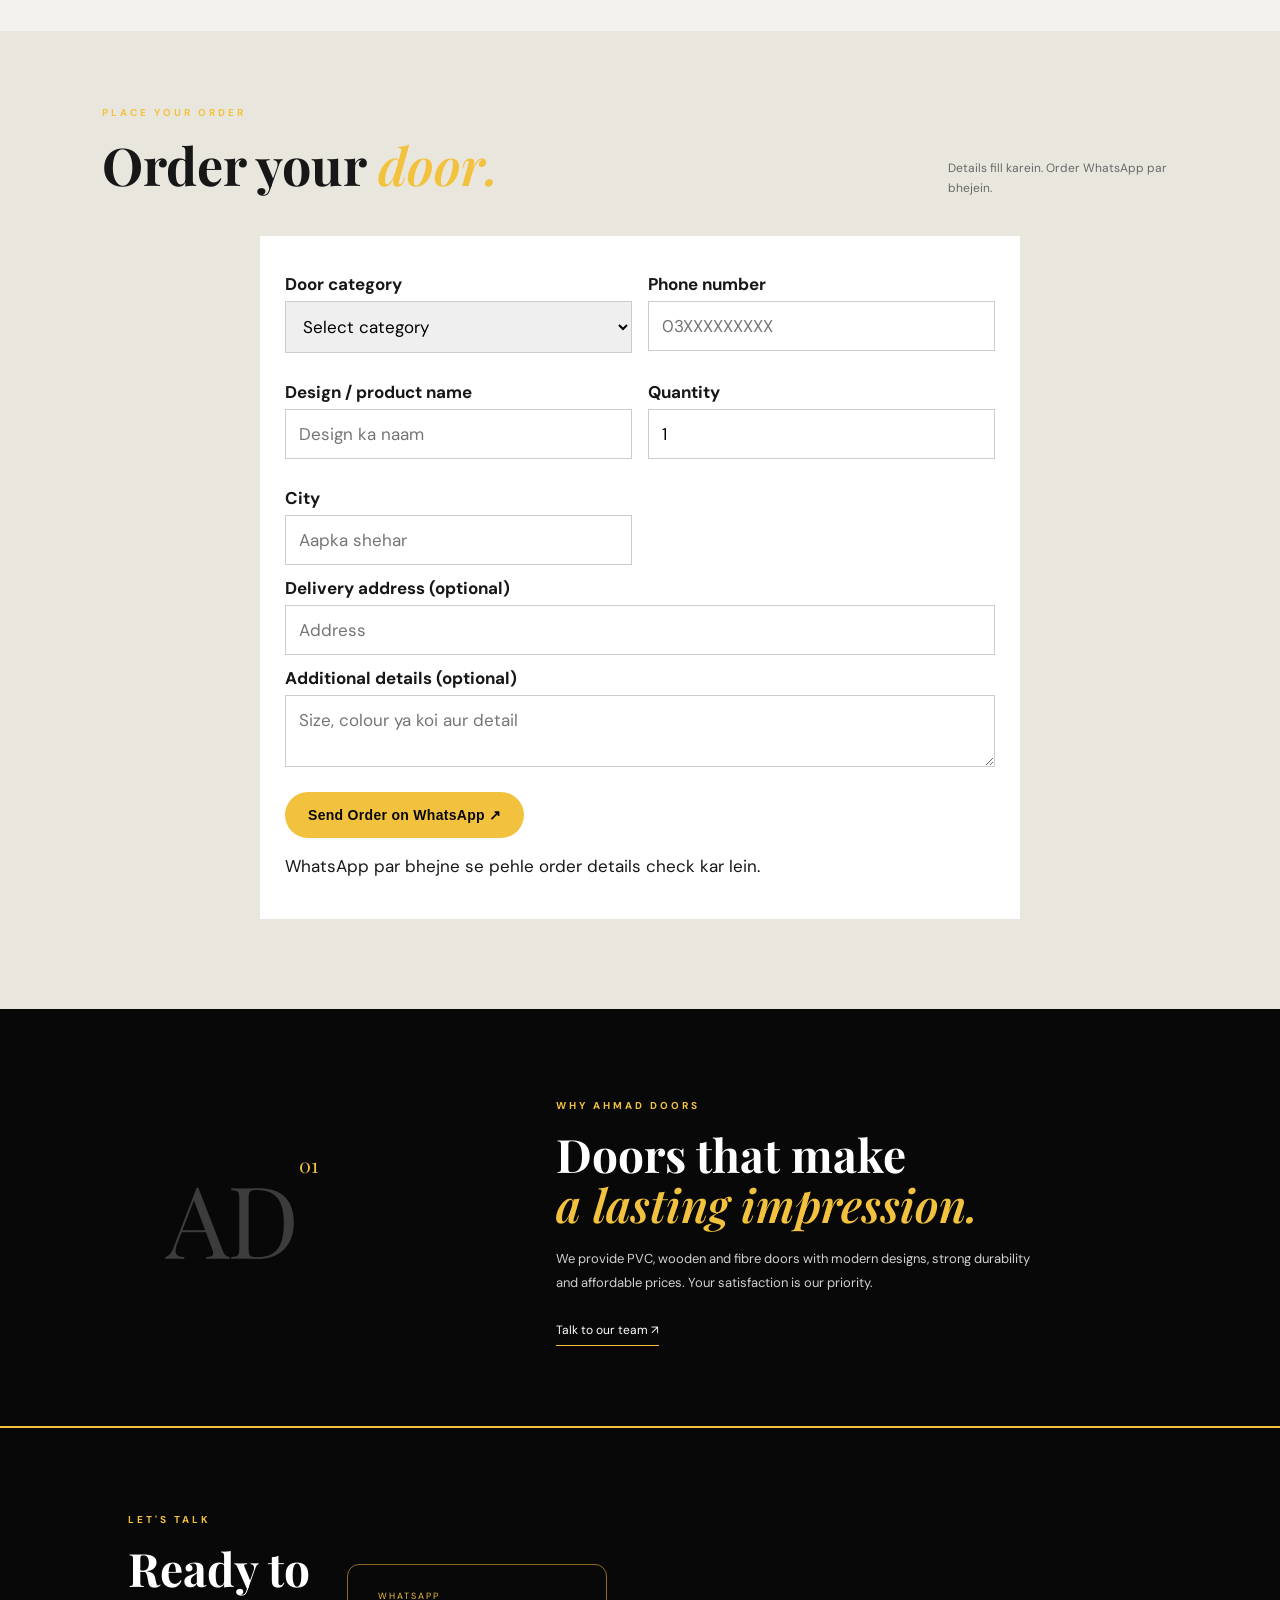
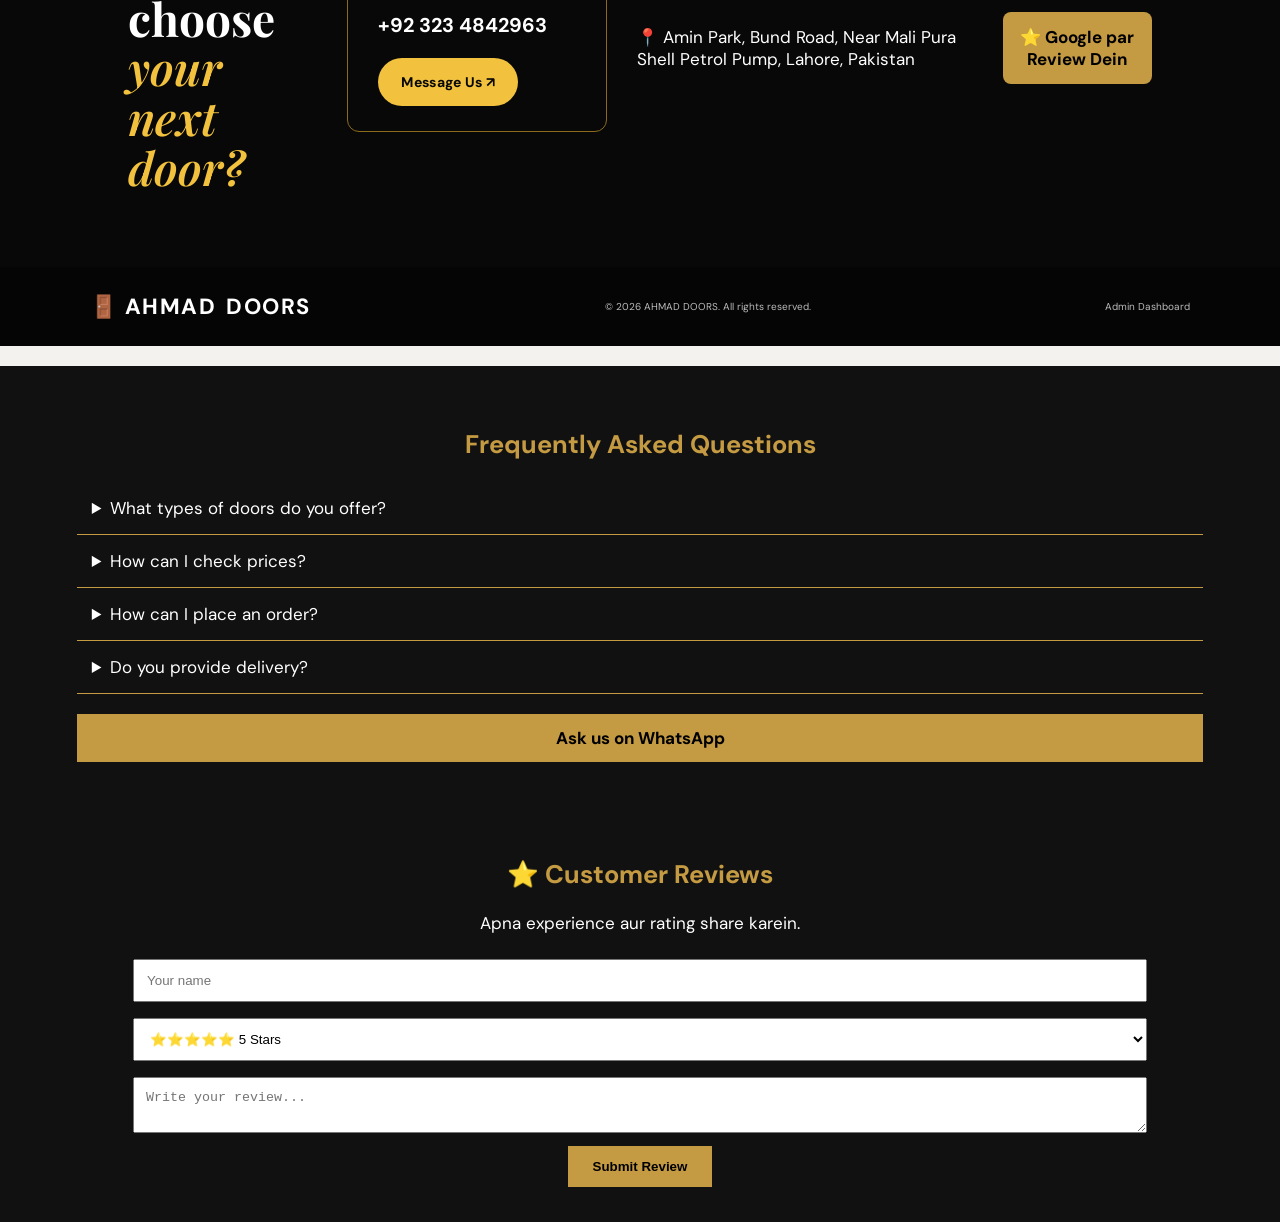
==== commit 4555a89b: "Update index.html" ====
--- a/index.html
+++ b/index.html
@@ -41,7 +41,11 @@
   <h2 style="font-size:36px;margin:8px 0;">10% OFF</h2>
   <p>On PVC, Fibre & Wooden Doors</p>
   <p>Contact us on WhatsApp to claim your discount.</p>
-  <small>.Get 10% Discount on Your Order – Contact Us on WhatsApp!</small>
+  <small>.<a href="https://wa.me/923234842963"
+target="_blank"
+style="display:inline-block;background:#25D366;color:white;padding:12px 25px;border-radius:8px;text-decoration:none;font-weight:bold;">
+Order Now on WhatsApp
+  </a></small>
 </div>
 
 <section class="hero redesign-hero">
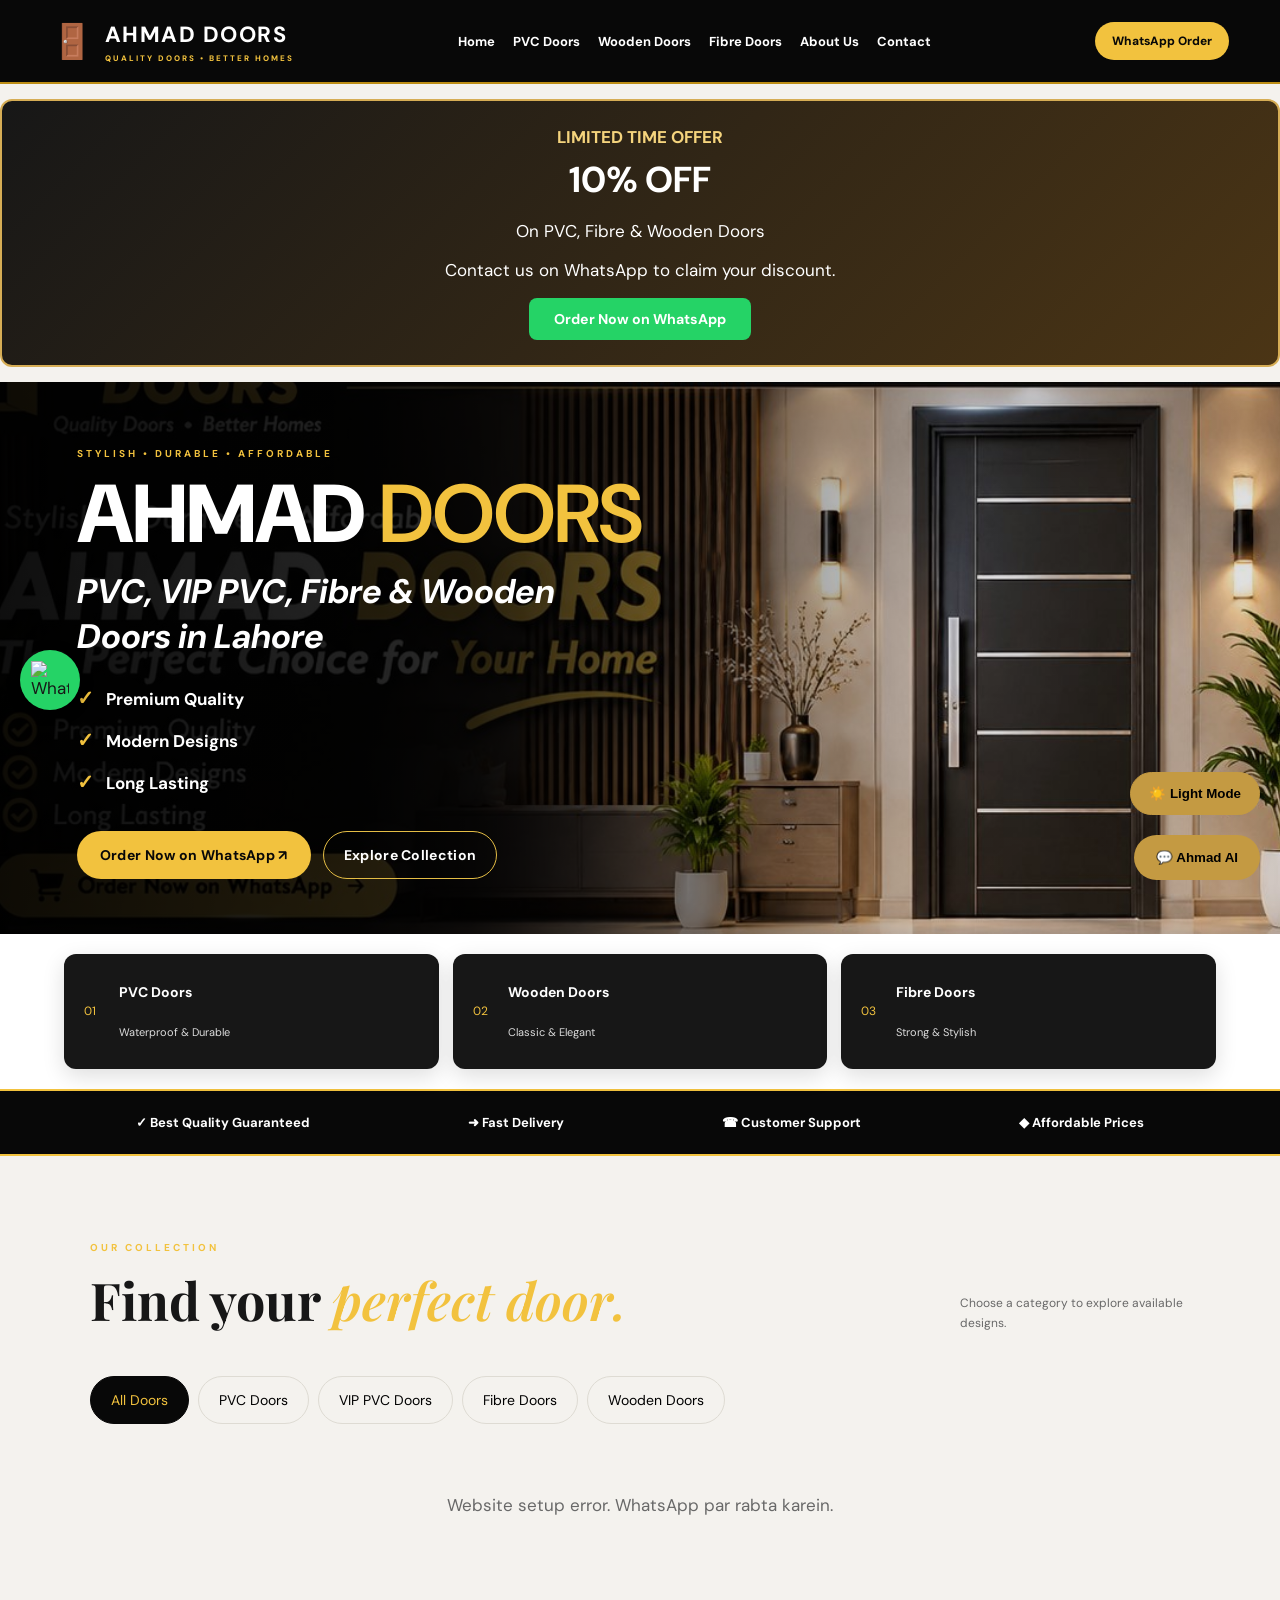
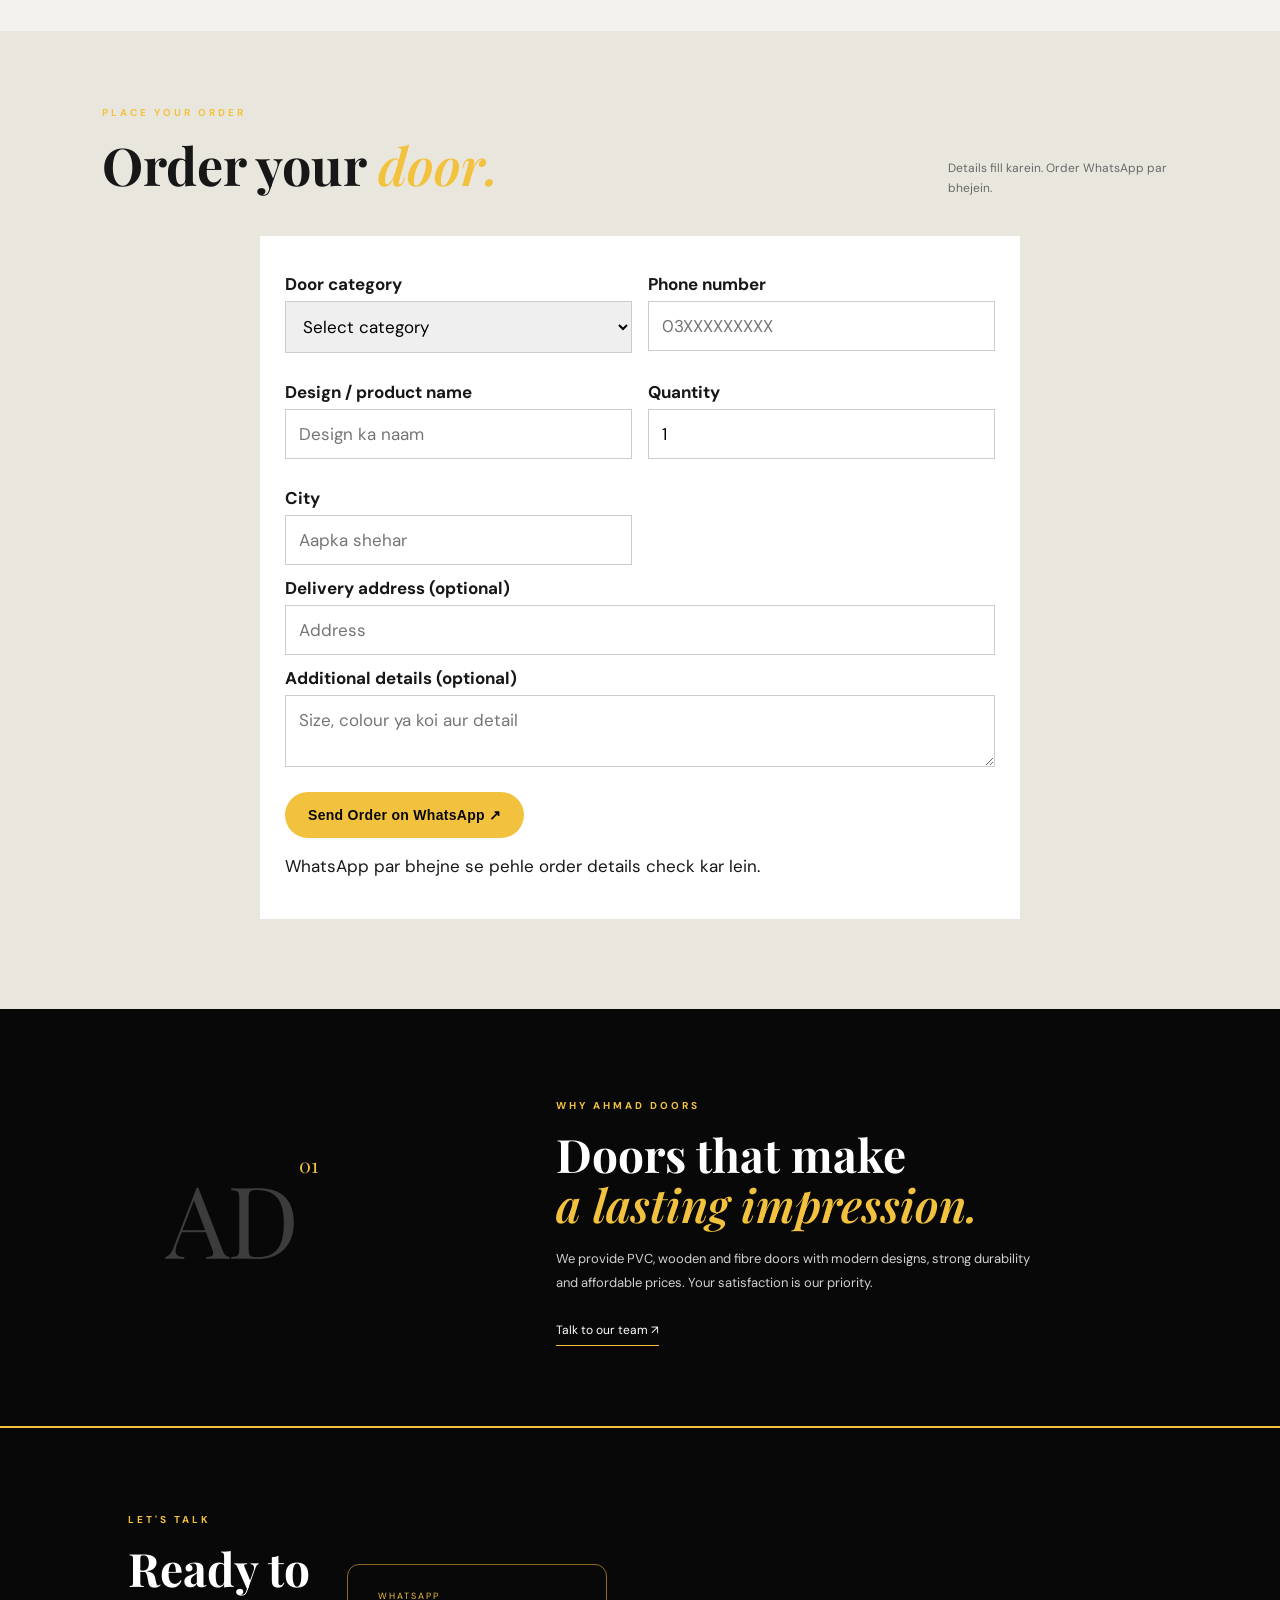
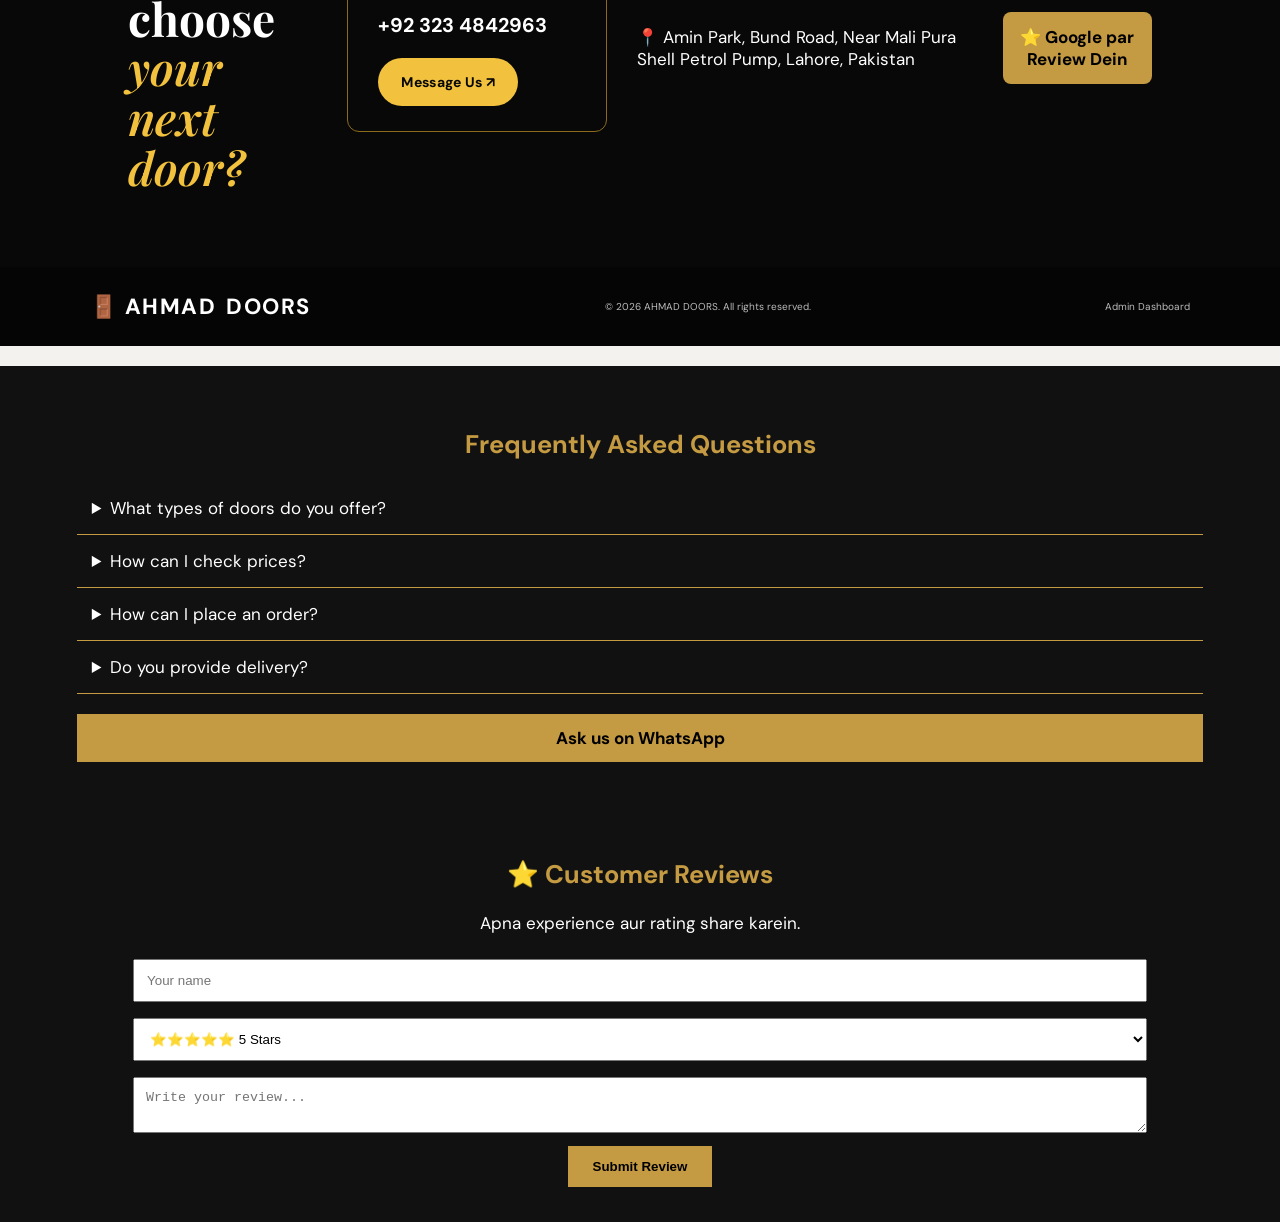
==== commit f8f4289a: "Update index.html" ====
--- a/index.html
+++ b/index.html
@@ -41,7 +41,7 @@
   <h2 style="font-size:36px;margin:8px 0;">10% OFF</h2>
   <p>On PVC, Fibre & Wooden Doors</p>
   <p>Contact us on WhatsApp to claim your discount.</p>
-  <small>.<a href="https://wa.me/923234842963"
+  <small><a href="https://wa.me/923234842963"
 target="_blank"
 style="display:inline-block;background:#25D366;color:white;padding:12px 25px;border-radius:8px;text-decoration:none;font-weight:bold;">
 Order Now on WhatsApp
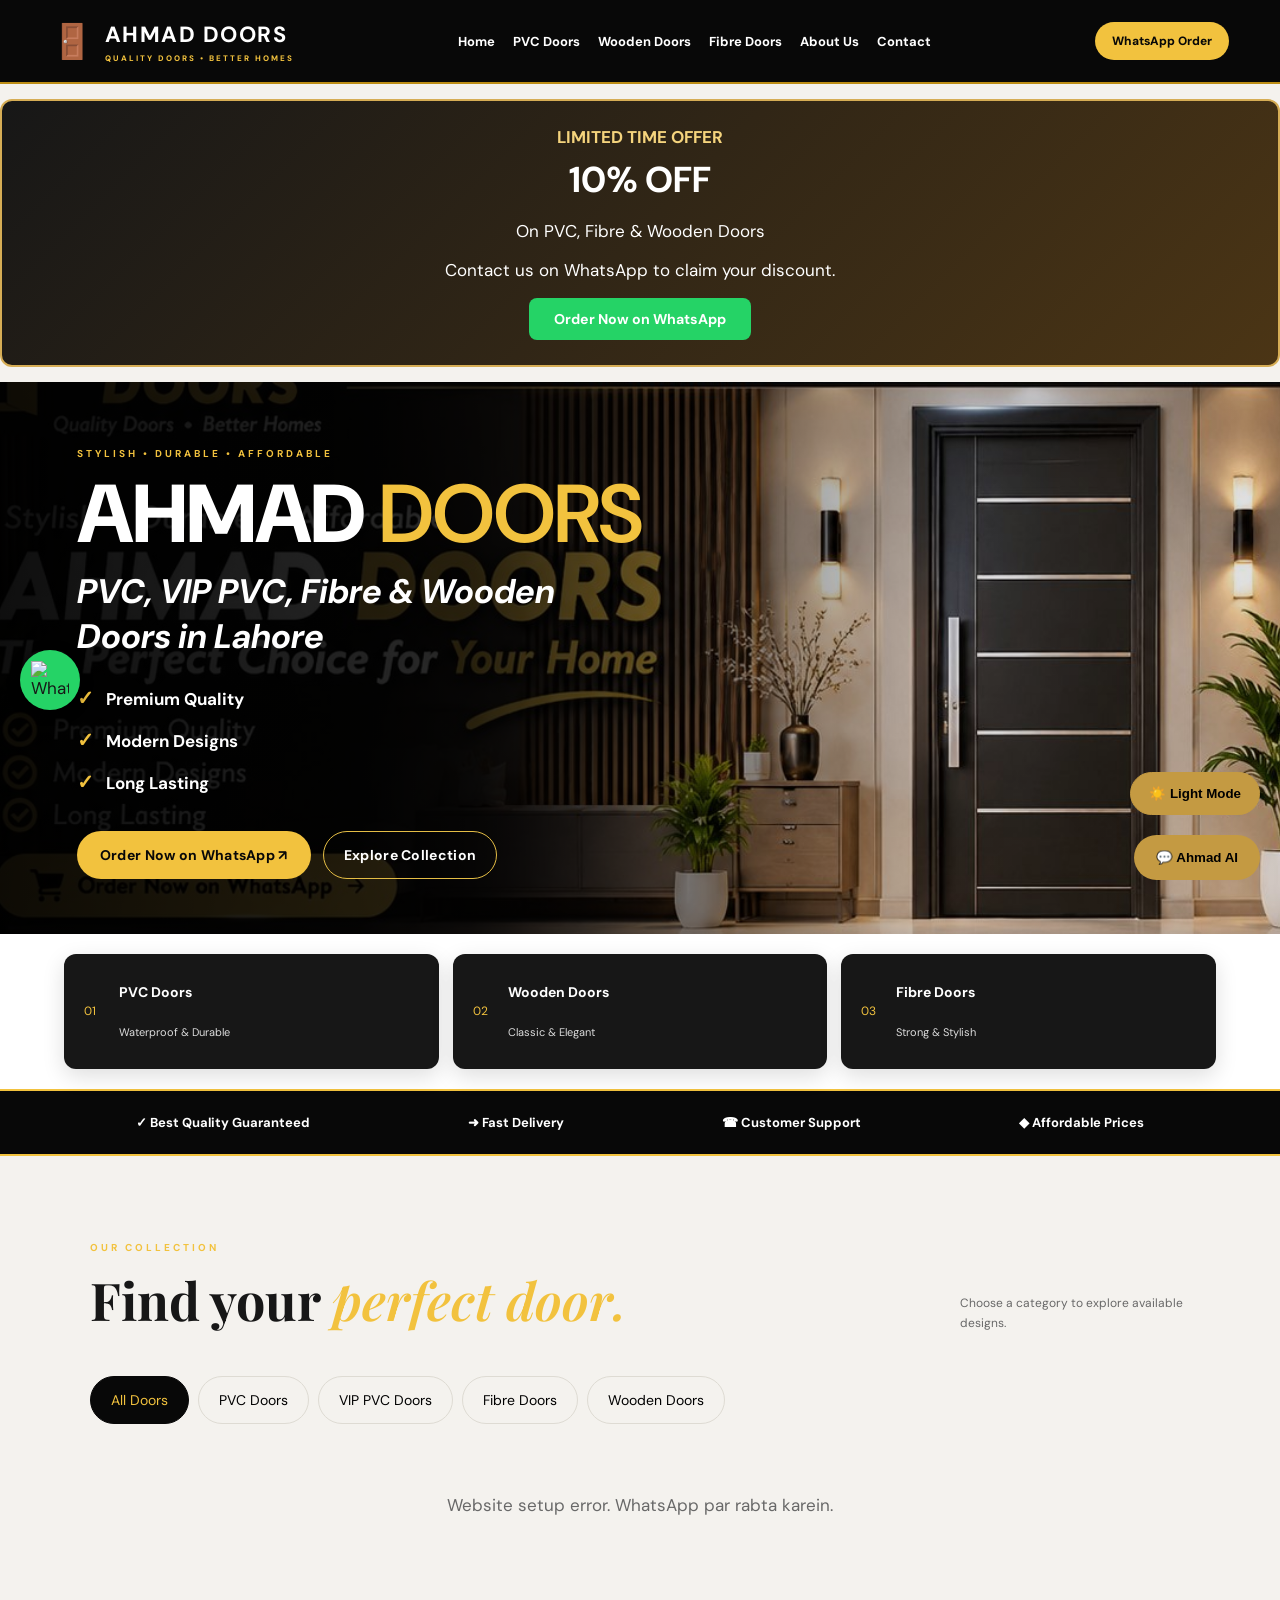
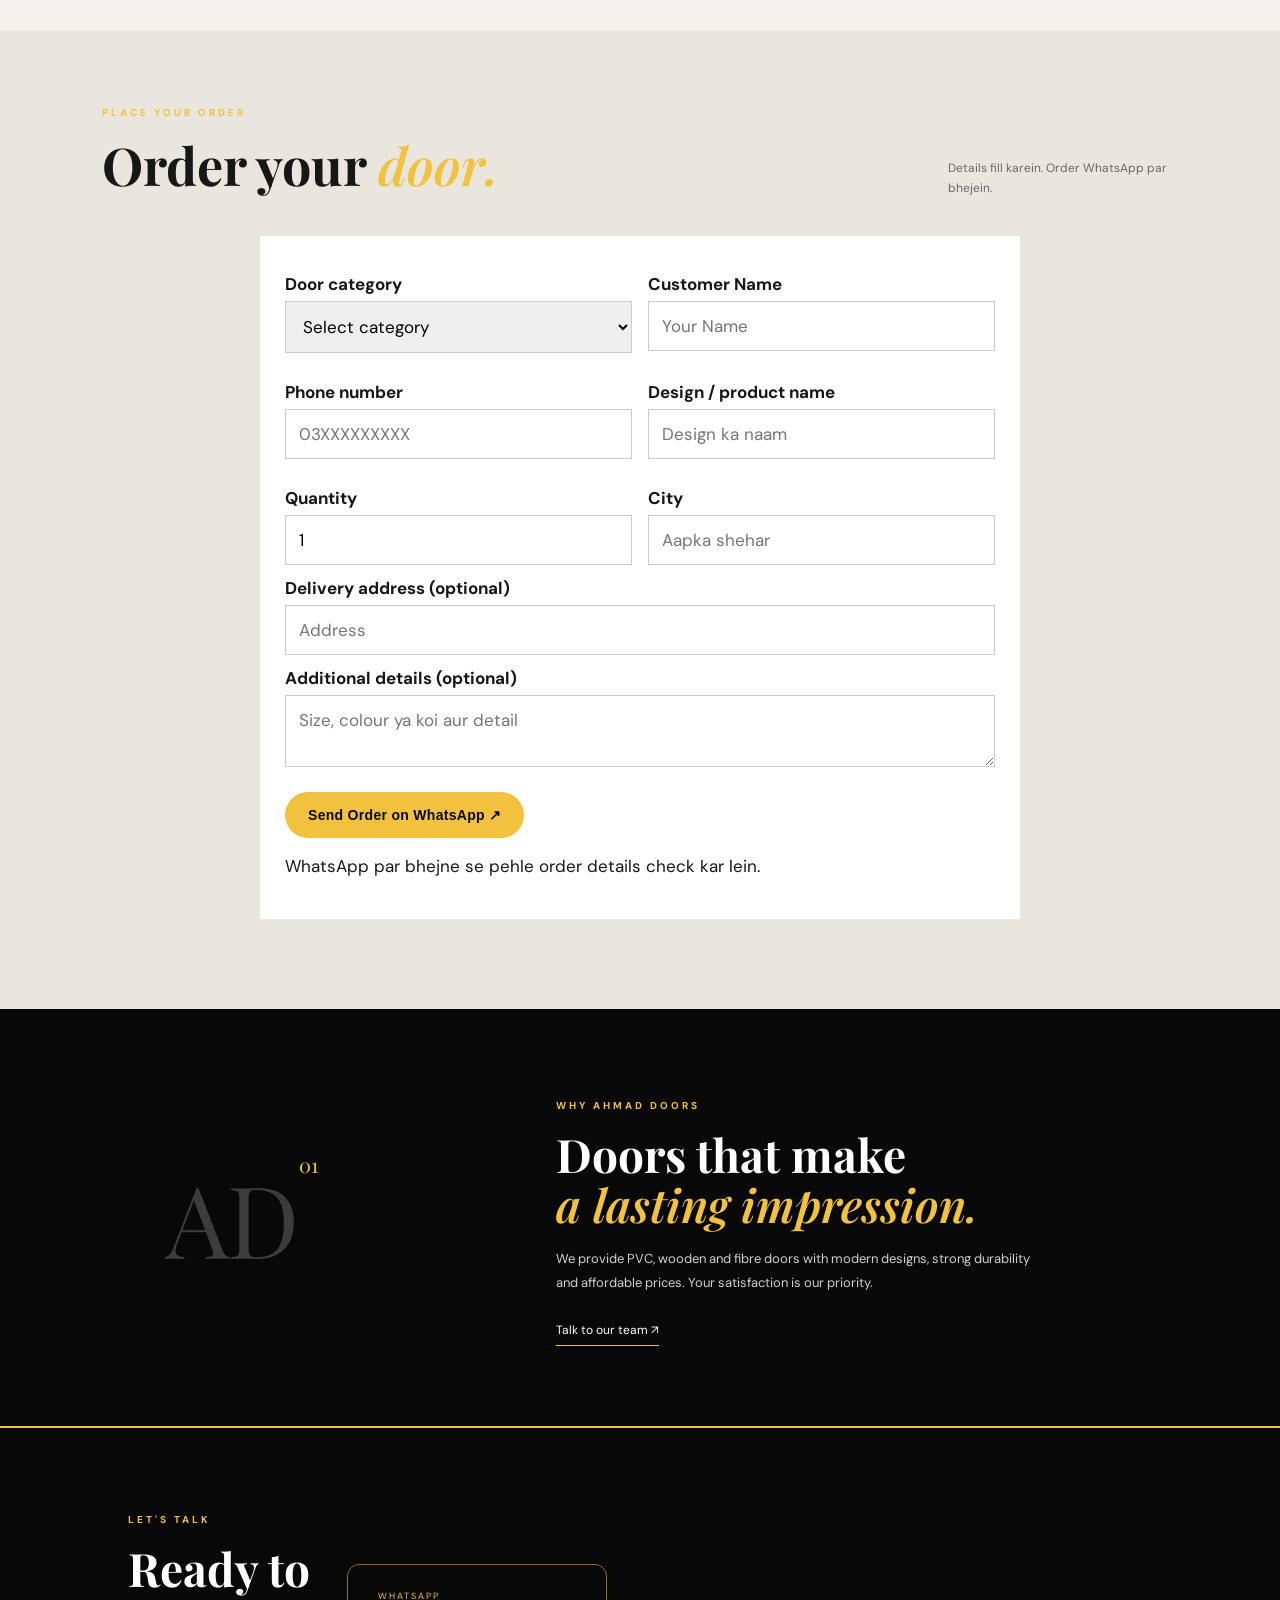
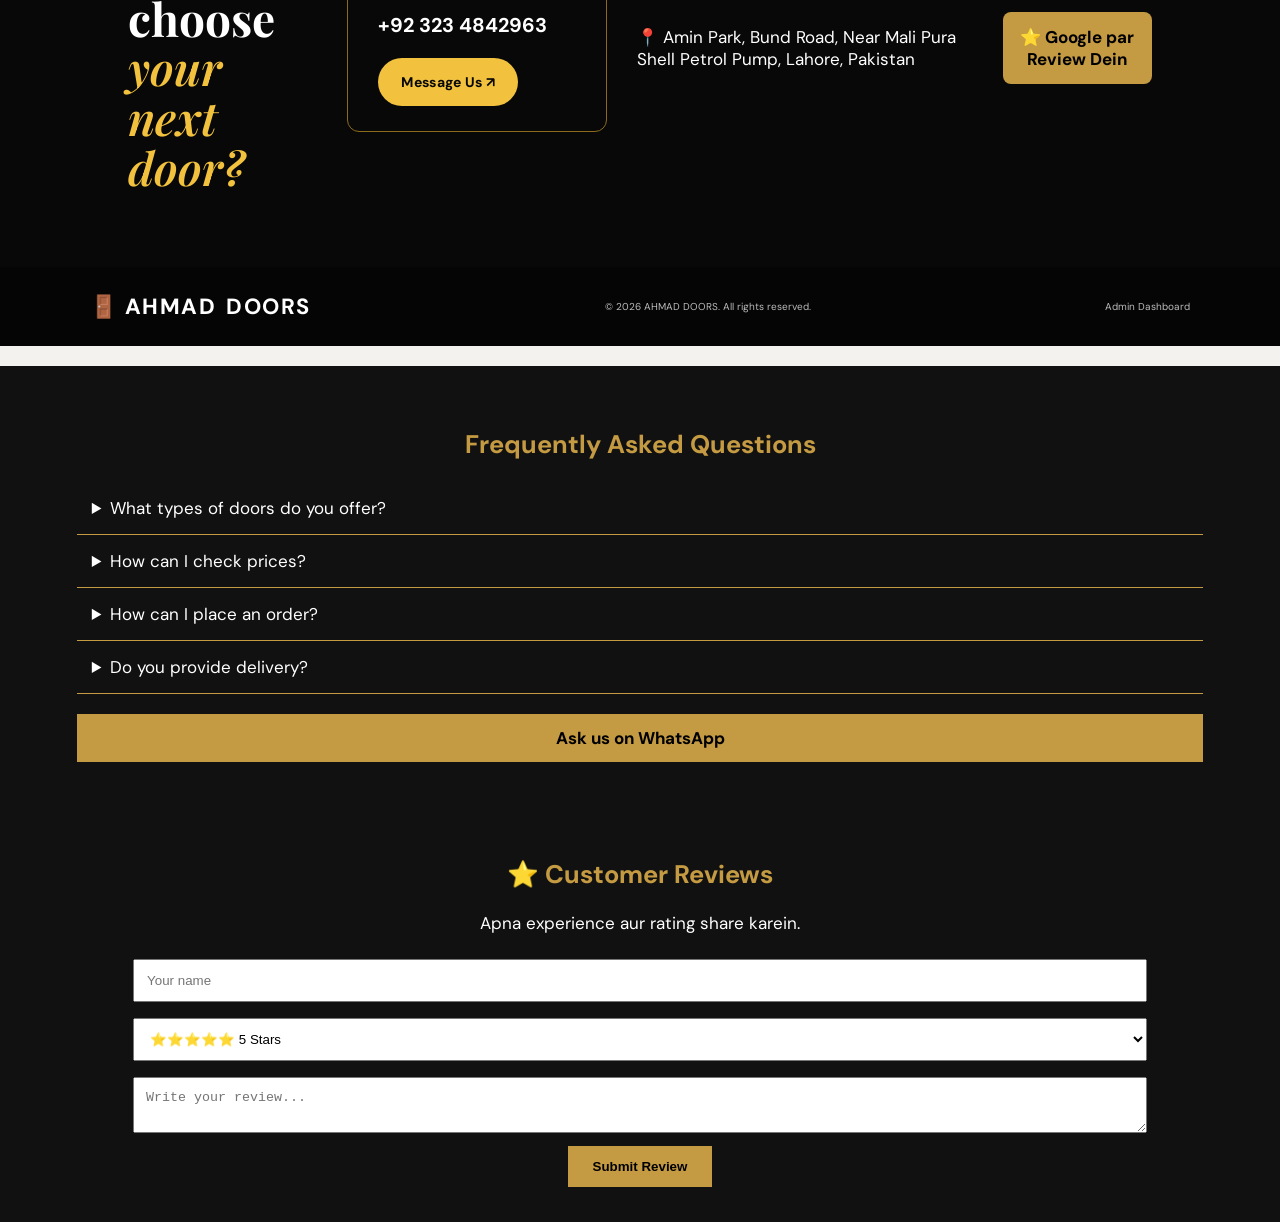
==== commit 1ef70c85: "Update index.html" ====
--- a/index.html
+++ b/index.html
@@ -86,6 +86,10 @@
 <form id="customer-order-form" class="customer-order-form">
 <div class="order-grid">
 <div><label for="order-category">Door category</label><select id="order-category" required><option value="">Select category</option><option>PVC Doors</option><option>Fibre Doors</option><option>Wooden Doors</option><option>VIP PVC Doors</option></select></div>
+  <div>
+  <label for="order-name">Customer Name</label>
+  <input id="order-name" type="text" required placeholder="Your Name">
+  </div>
 <div><label for="order-phone">Phone number</label><input id="order-phone" required type="tel" maxlength="25" placeholder="03XXXXXXXXX"></div>
 <div><label for="order-product">Design / product name</label><input id="order-product" maxlength="100" placeholder="Design ka naam"></div>
 <div><label for="order-quantity">Quantity</label><input id="order-quantity" type="number" min="1" max="100" value="1" required></div>
